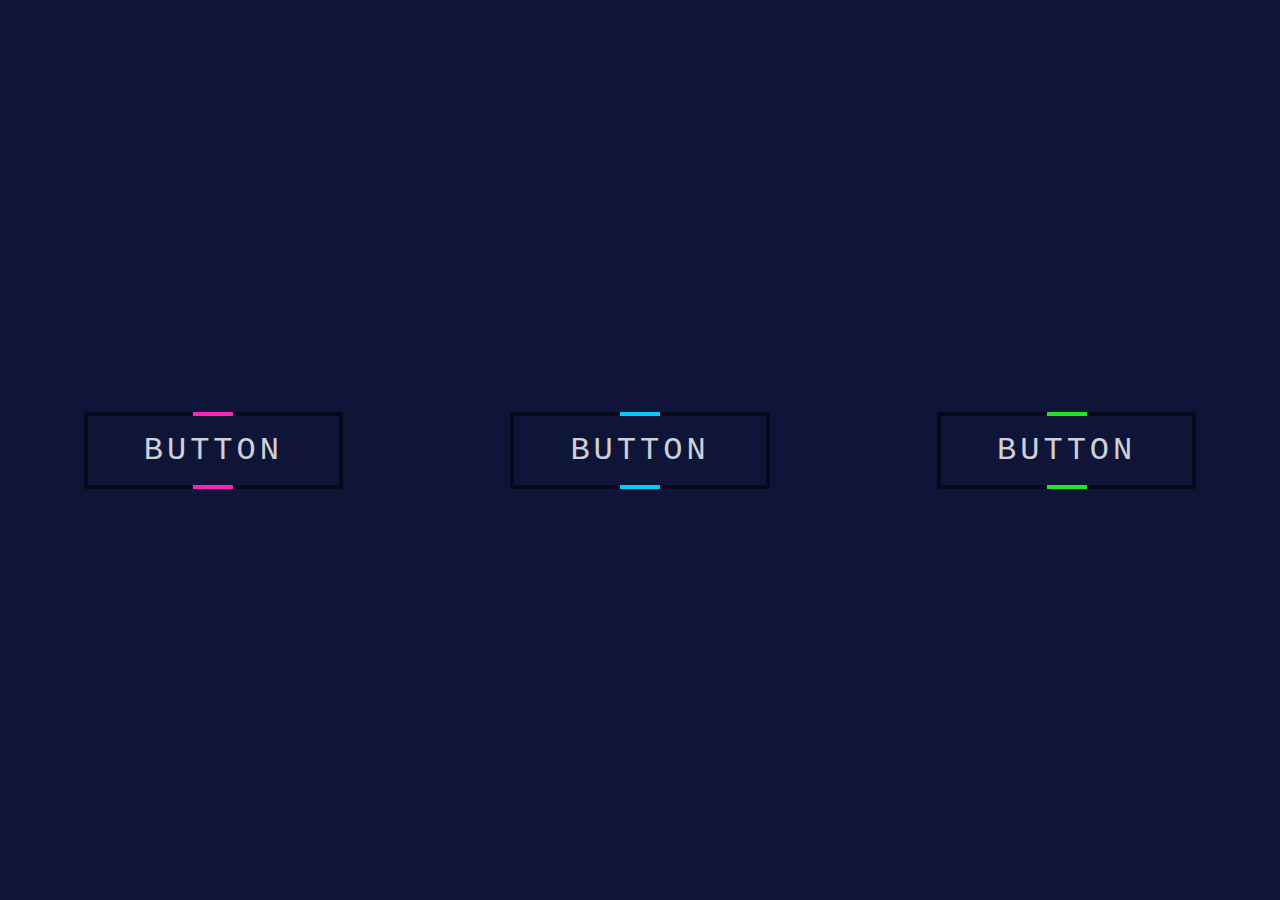
==== index.html @ d6324205 "Add files via upload" ====
<!DOCTYPE html>
<html lang="en">
<head>
    <meta charset="UTF-8">
    <meta name="viewport" content="width=device-width, initial-scale=1.0">
    <link rel="stylesheet" href="style.css">
    <title>Document</title>
</head>
<body>
    <div class="container">
        <a href="#" style="--clr:#ff22bb; --i:0">
          <span>Button</span>
        </a>
        <a href="#" style="--clr:#00ccff; --i:1">
          <span>Button</span>
        </a>
        <a href="#" style="--clr:#22e622; --i:2">
          <span>Button</span>
        </a>
      </div>
</body>
</html>
---- style.css ----
/* Copyright (c) 2024 by Morteza (https://codepen.io/mortezasharifinia/pen/zYdRmjL) */

* {
    margin: 0;
    padding: 0;
    box-sizing: border-box;
    font-family: 'Courier New', Courier, monospace;
}

.container {
    display: flex;
    justify-content: space-around;
    align-items: center;
    flex-wrap: wrap;
    width: 100%;
    min-height: 100vh;
    background: #0e1538;
}

a {
    position: relative;
    padding: 20px 60px;
    display: flex;
    justify-content: center;
    align-items: center;
    background: rgba(0, 0, 0, 0.5);
    margin: 40px;
    transition: 1s;
    overflow: hidden;
    text-decoration: none;
}

a:hover {
    background: var(--clr);
    box-shadow: 0 0 10px var(--clr),
                0 0 30px var(--clr),
                0 0 60px var(--clr),
                0 0 100px var(--clr);
}

a::before {
    content: "";
    position: absolute;
    width: 40px;
    height: 400%;
    background: var(--clr);
    transition: 1s;
    animation: animate 2s linear infinite;
    animation-delay: calc(0.33s * var(--i));
}

a:hover::before {
    width: 120%;
}

@keyframes animate {
    0% {
        transform: rotate(0deg);
    }
    100% {
        transform: rotate(360deg);
    }
}

a::after {
    content: "";
    position: absolute;
    background: #0e1538;
    inset: 4px;
    transition: 0.5s;
}

a:hover::after {
    background: var(--clr);
}

a span {
    position: relative;
    z-index: 1;
    font-size: 2em;
    color: #fff;
    opacity: 0.8;
    text-transform: uppercase;
    letter-spacing: 4px;
    transition: 0.5s;
}

a:hover span {
    opacity: 1;
    color: #0e1538;
}
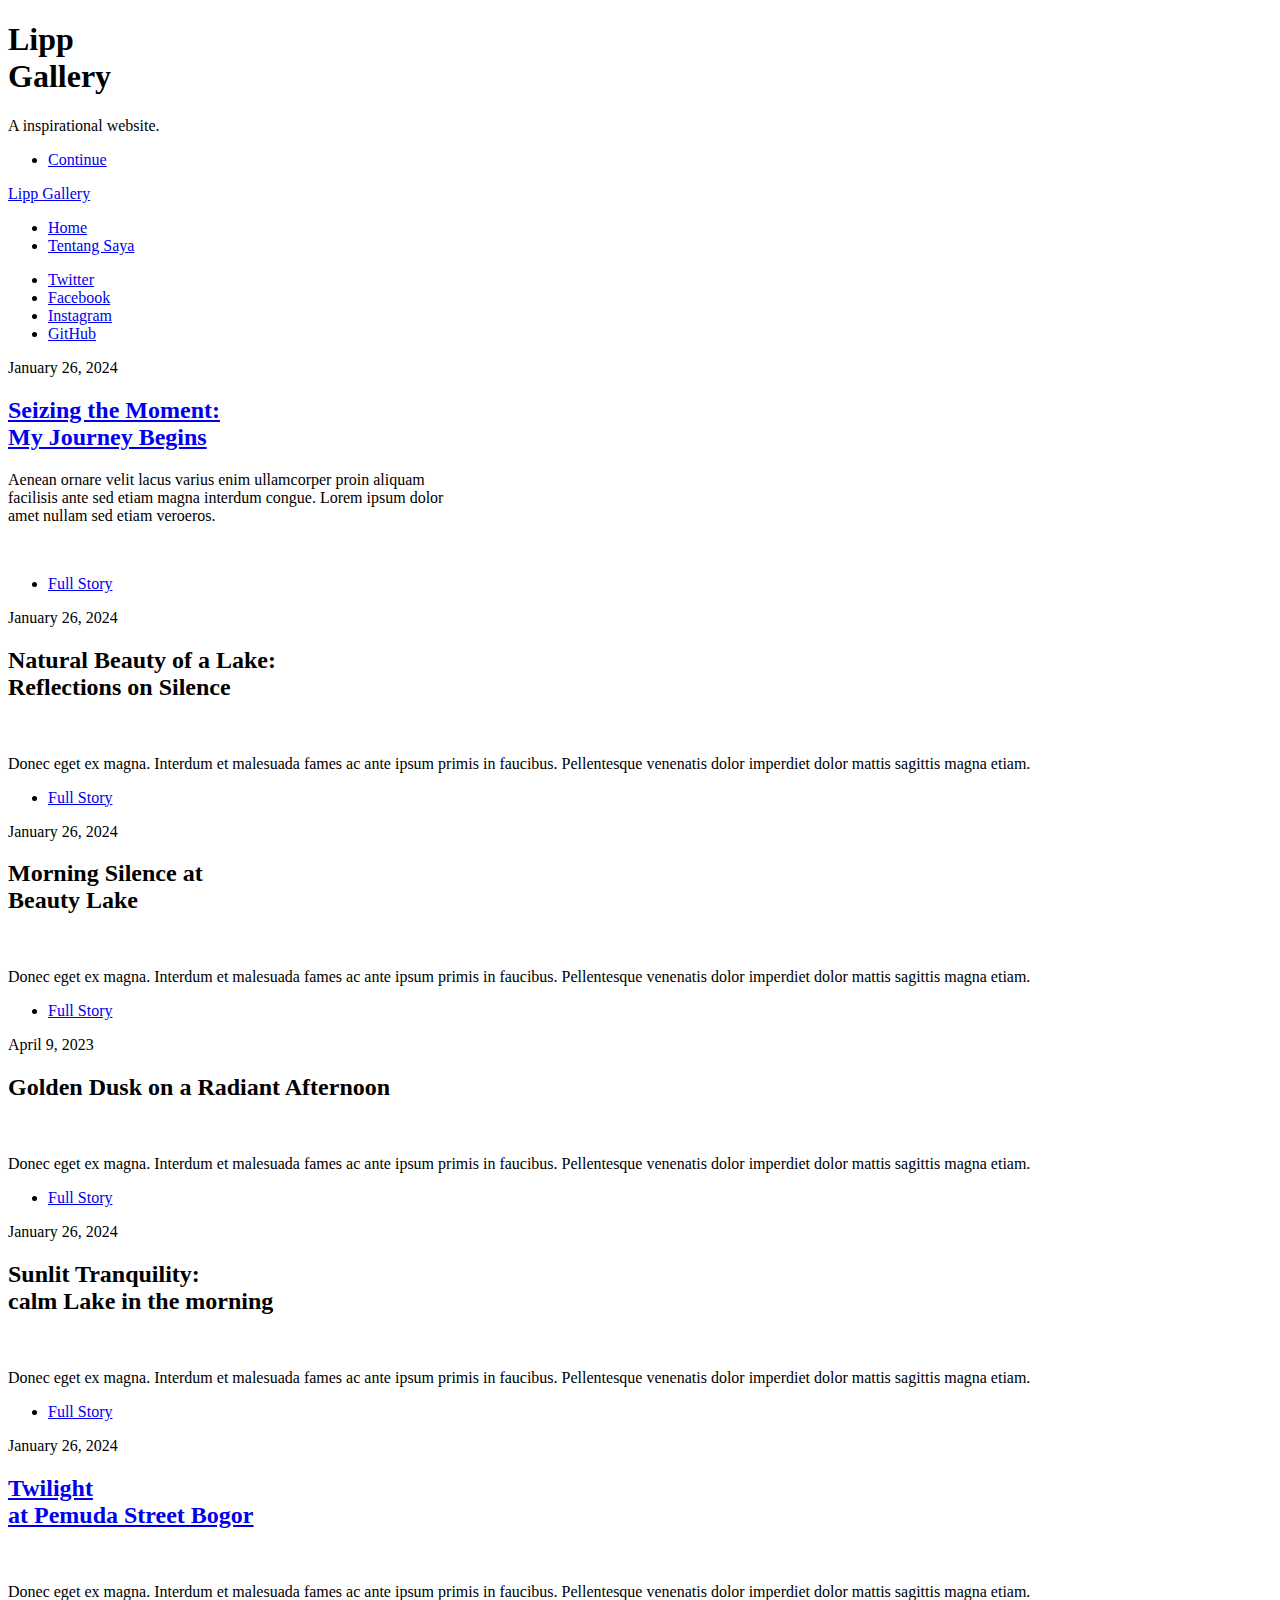
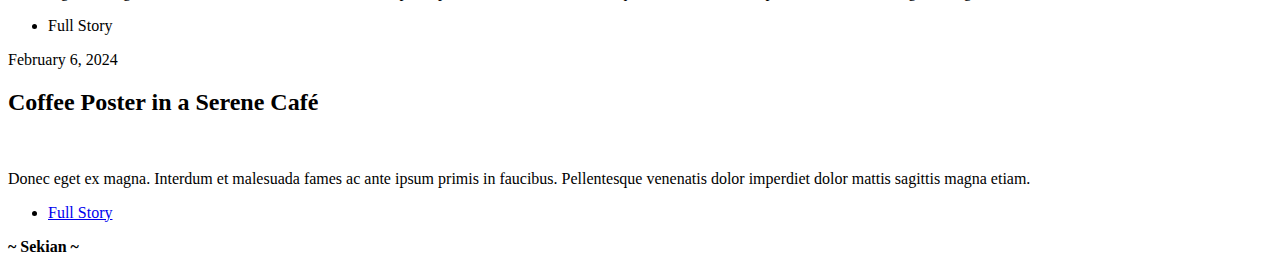
==== commit 784536db: "Add files via upload" ====
--- a/index.html
+++ b/index.html
@@ -1,22 +1,165 @@
-<!DOCTYPE html>
-<html lang="en">
-<head>
-    <meta charset="UTF-8">
-    <meta name="viewport" content="width=device-width, initial-scale=1.0">
-    <link rel="stylesheet" href="style.css">
-    <title>Document</title>
-</head>
-<body>
-    <div class="container">
-        <a href="#" style="--clr:#ff22bb; --i:0">
-          <span>Button</span>
-        </a>
-        <a href="#" style="--clr:#00ccff; --i:1">
-          <span>Button</span>
-        </a>
-        <a href="#" style="--clr:#22e622; --i:2">
-          <span>Button</span>
-        </a>
-      </div>
-</body>
+<!DOCTYPE HTML>
+<!--
+	Massively by HTML5 UP
+	Template by: html5up.net | @ajlkn
+	Free for personal and commercial use under the CCA 3.0 license (html5up.net/license)
+-->
+<html>
+	<head>
+		<title>| Lipp Gallery</title>
+		<link rel="icon" href="images/Lipp White.png" type="image/png">
+		<meta charset="utf-8" />
+		<meta name="viewport" content="width=device-width, initial-scale=1, user-scalable=no" />
+		<link rel="stylesheet" href="assets/css/main.css" />
+		<noscript><link rel="stylesheet" href="assets/css/noscript.css" /></noscript>
+	</head>
+	<body class="is-preload">
+
+		<!-- Wrapper -->
+			<div id="wrapper" class="fade-in">
+
+				<!-- Intro -->
+					<div id="intro">
+						<h1>Lipp<br />
+						Gallery</h1>
+						<p>A inspirational website.</p>
+						<ul class="actions">
+							<li><a href="#header" class="button icon solid solo fa-arrow-down scrolly">Continue</a></li>
+						</ul>
+					</div>
+
+				<!-- Header -->
+					<header id="header">
+						<a href="#" class="logo">Lipp Gallery</a>
+					</header>
+
+				<!-- Nav -->
+					<nav id="nav">
+						<ul class="links">
+							<li class="active"><a href="index.html">Home</a></li>
+							<li><a href="TentangSaya.html">Tentang Saya</a></li>
+						</ul>
+						<ul class="icons">
+							<li><a href="https://x.com" target="_blank" class="icon brands fa-twitter"><span class="label">Twitter</span></a></li>
+							<li><a href="https://facebook.com" target="_blank" class="icon brands fa-facebook-f"><span class="label">Facebook</span></a></li>
+							<li><a href="https://instagram.com/qmm.photography" target="_blank" class="icon brands fa-instagram"><span class="label">Instagram</span></a></li>
+							<li><a href="https://github.com" target="_blank" class="icon brands fa-github"><span class="label">GitHub</span></a></li>
+						</ul>
+					</nav>
+
+				<!-- Main -->
+					<div id="main">
+
+						<!-- Featured Post -->
+							<article class="post featured">
+								<header class="major">
+									<span class="date">January 26, 2024</span>
+									<h2><a href="https://www.google.com/maps/@-6.5711305,106.7979877,3a,75y,78.93h,179t/data=!3m6!1e1!3m4!1sSoVO7cz3FghWc9iRE0mVig!2e0!7i16384!8i8192?entry=ttu" target="_blank" rel="noopener noreferrer">
+										Seizing the Moment:<br />
+										My Journey Begins</a></h2>
+									<p>Aenean ornare velit lacus varius enim ullamcorper proin aliquam<br />
+									facilisis ante sed etiam magna interdum congue. Lorem ipsum dolor<br />
+									amet nullam sed etiam veroeros.</p>
+								</header>
+								<a href="https://www.google.com/maps/@-6.5711305,106.7979877,3a,75y,78.93h,179t/data=!3m6!1e1!3m4!1sSoVO7cz3FghWc9iRE0mVig!2e0!7i16384!8i8192?entry=ttu" target="_blank" rel="noopener noreferrer"
+								class="image main"><img src="images/pic01.jpg" alt="" /></a>
+								<ul class="actions special">
+									<li><a href="lorem.html" target="_blank" class="button large">Full Story</a></li>
+								</ul>
+							</article>
+
+						<!-- Posts -->
+							<section class="posts">
+								<article>
+									<header>
+										<span class="date">January 26, 2024</span>
+										<h2><a>Natural Beauty of a Lake: <br>Reflections on Silence</a></h2>
+									</header>
+									<a class="image fit"><img src="images/pic02.jpg" alt="" /></a>
+									<p>Donec eget ex magna. Interdum et malesuada fames ac ante ipsum primis in faucibus. Pellentesque venenatis dolor imperdiet dolor mattis sagittis magna etiam.</p>
+									<ul class="actions special">
+										<li><a href="lorem.html" class="button">Full Story</a></li>
+									</ul>
+								</article>
+								<article>
+									<header>
+										<span class="date">January 26, 2024</span>
+										<h2><a>Morning Silence at <br> Beauty Lake</a></h2>
+									</header>
+									<a class="image fit"><img src="images/pic03.jpg" alt="" /></a>
+									<p>Donec eget ex magna. Interdum et malesuada fames ac ante ipsum primis in faucibus. Pellentesque venenatis dolor imperdiet dolor mattis sagittis magna etiam.</p>
+									<ul class="actions special">
+										<li><a href="lorem.html" class="button">Full Story</a></li>
+									</ul>
+								</article>
+								<article>
+									<header>
+										<span class="date">April 9, 2023</span>
+										<h2><a>Golden Dusk on a Radiant Afternoon</a></h2>
+									</header>
+									<a class="image fit"><img src="images/pic04.jpg" alt="" /></a>
+									<p>Donec eget ex magna. Interdum et malesuada fames ac ante ipsum primis in faucibus. Pellentesque venenatis dolor imperdiet dolor mattis sagittis magna etiam.</p>
+									<ul class="actions special">
+										<li><a href="lorem.html" class="button">Full Story</a></li>
+									</ul>
+								</article>
+								<article>
+									<header>
+										<span class="date">January 26, 2024</span>
+										<h2><a>Sunlit Tranquility:<br>calm Lake in the morning</a></h2>
+									</header>
+									<a class="image fit"><img src="images/pic05.jpg" alt="" /></a>
+									<p>Donec eget ex magna. Interdum et malesuada fames ac ante ipsum primis in faucibus. Pellentesque venenatis dolor imperdiet dolor mattis sagittis magna etiam.</p>
+									<ul class="actions special">
+										<li><a href="lorem.html" class="button">Full Story</a></li>
+									</ul>
+								</article>
+								<article>
+									<header>
+										<span class="date">January 26, 2024</span>
+										<h2><a href="https://www.google.com/maps/@-6.5709795,106.7980926,3a,75y,63.11h,74.79t/data=!3m6!1e1!3m4!1sE2Z2QqDDaQynyj8baI3V_Q!2e0!7i16384!8i8192?entry=ttu" target="_blank" rel="noopener noreferrer">
+											Twilight<br> at Pemuda Street Bogor</a></h2>
+									</header>
+									<a href="https://www.google.com/maps/@-6.5709795,106.7980926,3a,75y,63.11h,74.79t/data=!3m6!1e1!3m4!1sE2Z2QqDDaQynyj8baI3V_Q!2e0!7i16384!8i8192?entry=ttu" target="_blank" rel="noopener noreferrer" class="image fit"><img src="images/pic06.jpg" alt="" /></a>
+									<p>Donec eget ex magna. Interdum et malesuada fames ac ante ipsum primis in faucibus. Pellentesque venenatis dolor imperdiet dolor mattis sagittis magna etiam.</p>
+									<ul class="actions special">
+										<li><a class="button">Full Story</a></li>
+									</ul>
+								</article>
+								<article>
+									<header>
+										<span class="date">February 6, 2024</span>
+										<h2><a>Coffee Poster in a Serene Café</a></h2>
+									</header>
+									<a class="image fit"><img src="images/pic07.jpg" alt="" /></a>
+									<p>Donec eget ex magna. Interdum et malesuada fames ac ante ipsum primis in faucibus. Pellentesque venenatis dolor imperdiet dolor mattis sagittis magna etiam.</p>
+									<ul class="actions special">
+										<li><a href="lorem.html" class="button">Full Story</a></li>
+									</ul>
+								</article>
+							</section>
+
+						<!-- Footer -->
+							<footer>
+								<div class="pagination">
+									<p><b>~ Sekian ~</b></p>
+								</div>
+							</footer>
+
+					</div>
+			</div>
+
+		<!-- Scripts -->
+			<script src="assets/js/jquery.min.js"></script>
+			<script src="assets/js/jquery.scrollex.min.js"></script>
+			<script src="assets/js/jquery.scrolly.min.js"></script>
+			<script src="assets/js/browser.min.js"></script>
+			<script src="assets/js/breakpoints.min.js"></script>
+			<script src="assets/js/util.js"></script>
+			<script src="assets/js/main.js"></script>
+			<script src="assets/js/Tab.js"></script> <!-- untuk :( -->
+			<script src="assets/js/whatsapp.js"></script>
+			<script src="assets/js/footer.js"></script>
+
+	</body>
 </html>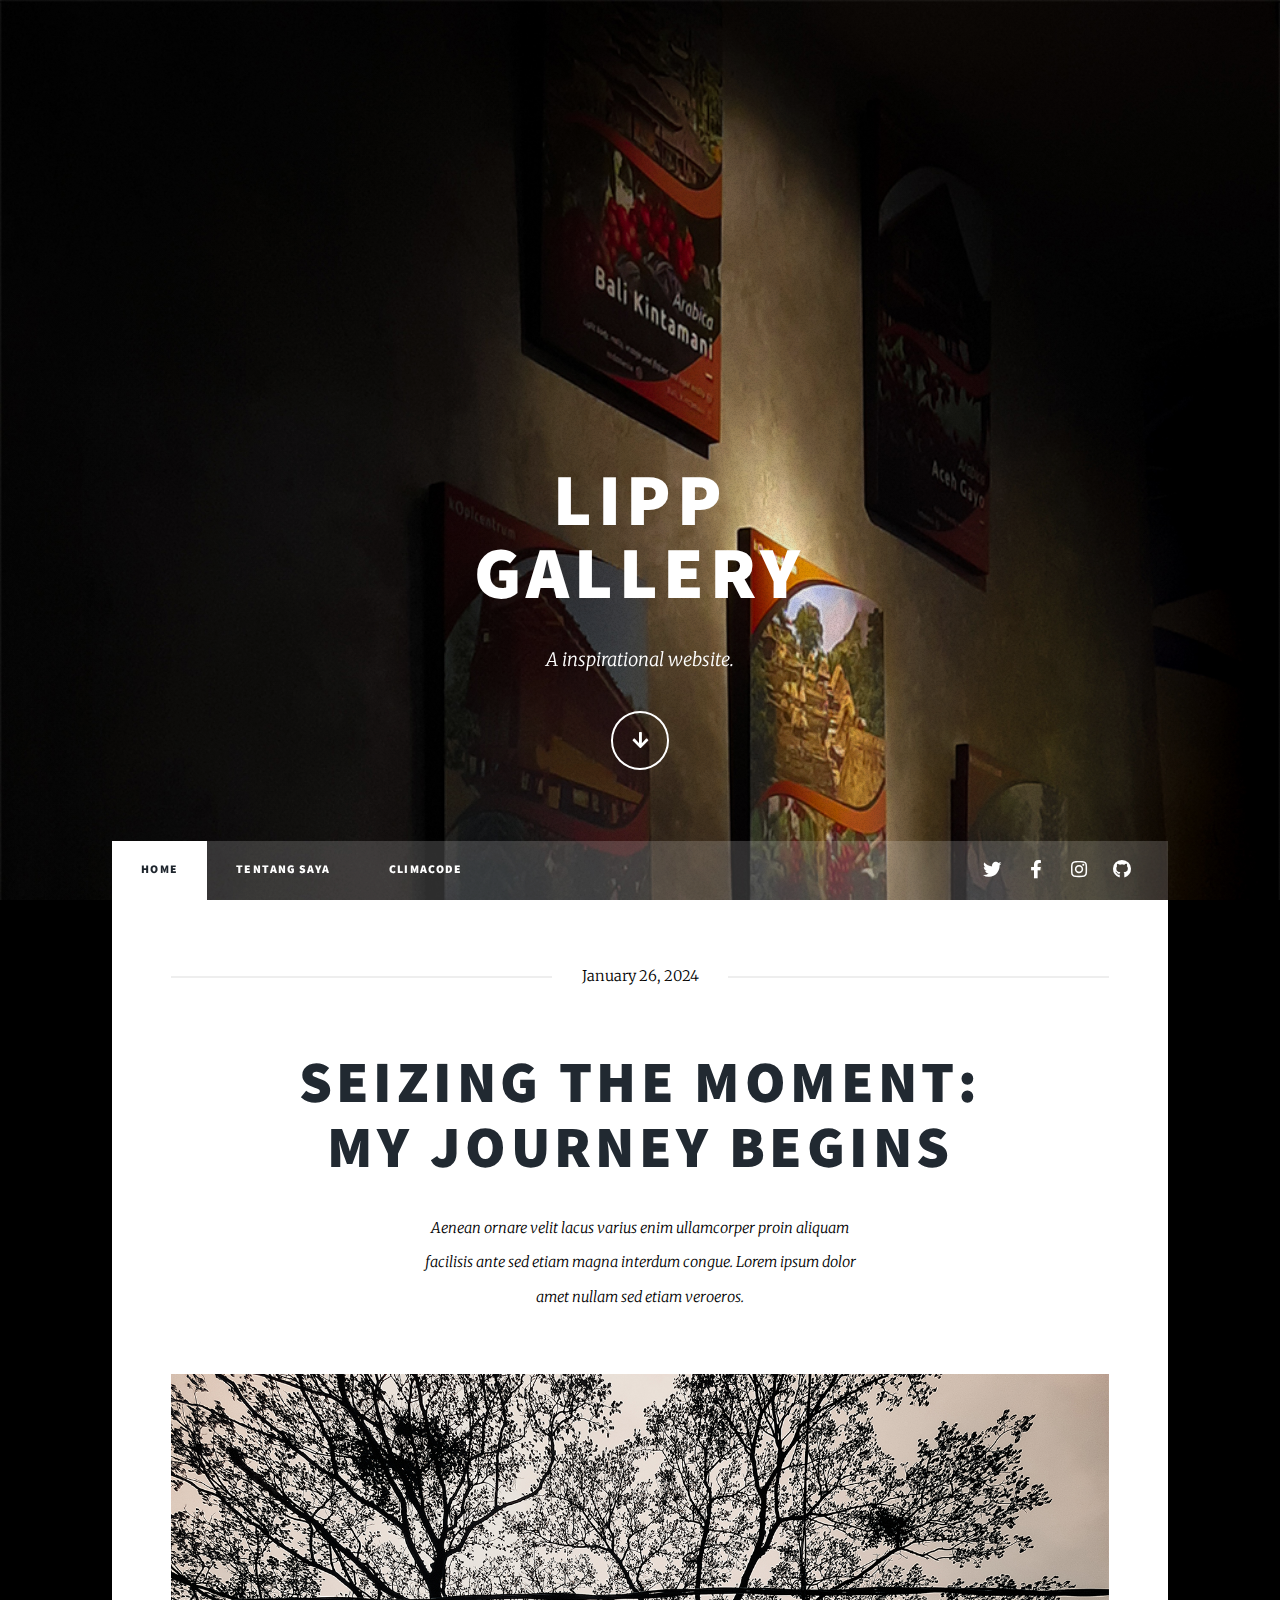
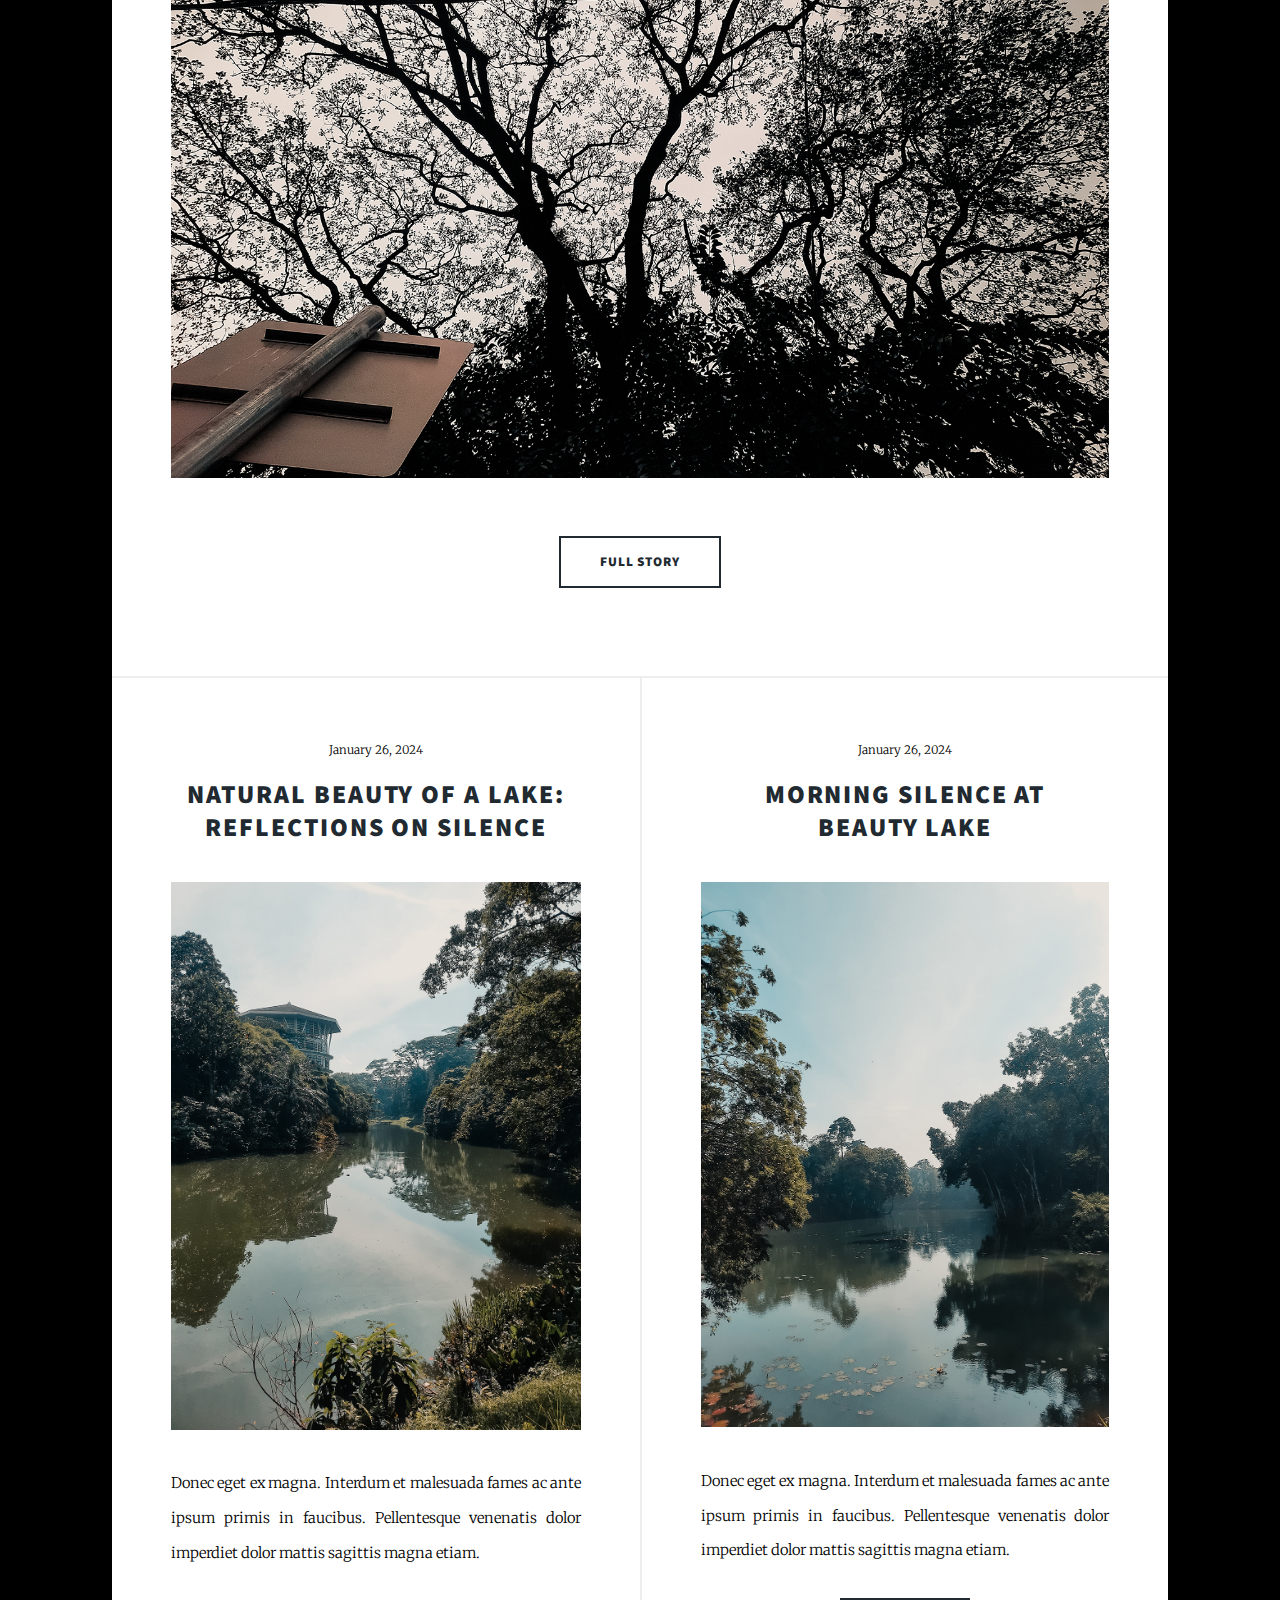
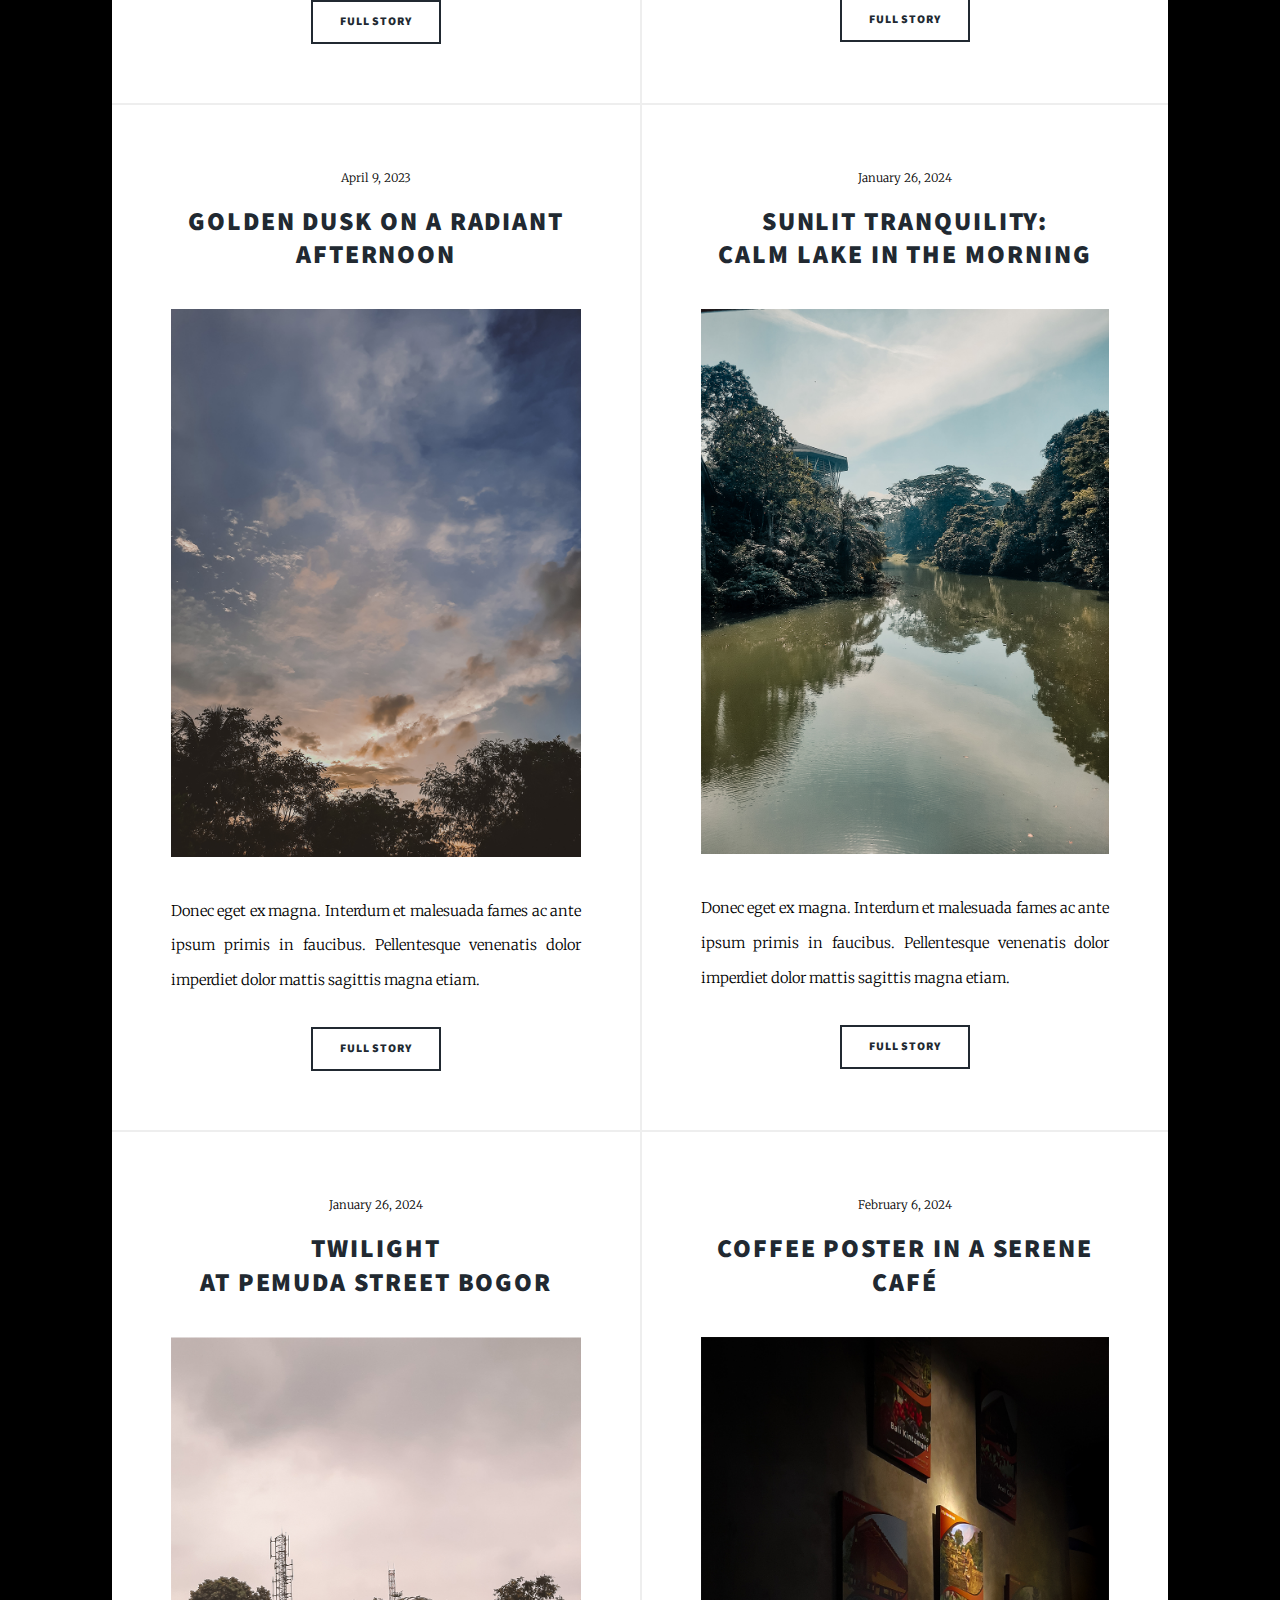
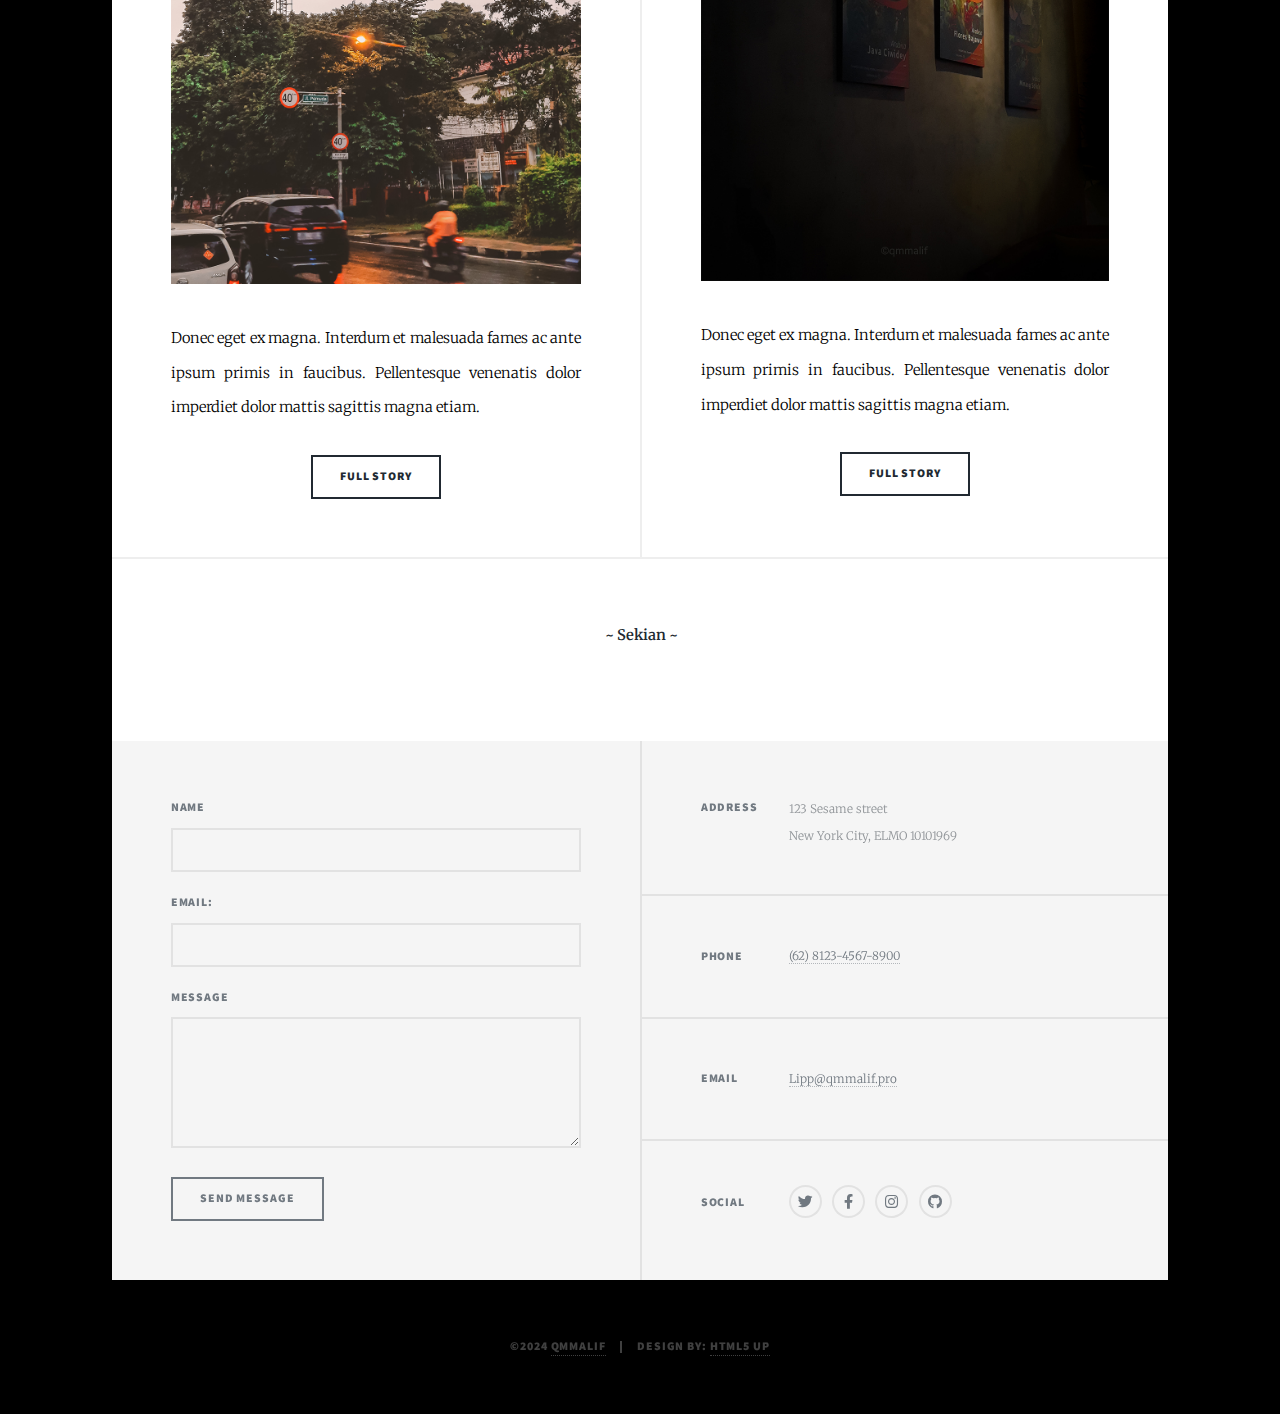
==== commit c5d8ad57: "Update index.html" ====
--- a/index.html
+++ b/index.html
@@ -38,6 +38,7 @@
 						<ul class="links">
 							<li class="active"><a href="index.html">Home</a></li>
 							<li><a href="TentangSaya.html">Tentang Saya</a></li>
+							<li><a href="/ClimaCode/index.html">ClimaCode</a></li>
 						</ul>
 						<ul class="icons">
 							<li><a href="https://x.com" target="_blank" class="icon brands fa-twitter"><span class="label">Twitter</span></a></li>
@@ -162,4 +163,4 @@
 			<script src="assets/js/footer.js"></script>
 
 	</body>
-</html>+</html>
--- a/assets/css/main.css
+++ b/assets/css/main.css
@@ -0,0 +1,4695 @@
+@import url(fontawesome-all.min.css);
+@import url("https://fonts.googleapis.com/css?family=Merriweather:300,700,300italic,700italic|Source+Sans+Pro:900");
+
+/*
+	Massively by HTML5 UP
+	html5up.net | @ajlkn
+	Free for personal and commercial use under the CCA 3.0 license (html5up.net/license)
+*/
+
+html, body, div, span, applet, object,
+iframe, h1, h2, h3, h4, h5, h6, p, blockquote,
+pre, a, abbr, acronym, address, big, cite,
+code, del, dfn, em, img, ins, kbd, q, s, samp,
+small, strike, strong, sub, sup, tt, var, b,
+u, i, center, dl, dt, dd, ol, ul, li, fieldset,
+form, label, legend, table, caption, tbody,
+tfoot, thead, tr, th, td, article, aside,
+canvas, details, embed, figure, figcaption,
+footer, header, hgroup, menu, nav, output, ruby,
+section, summary, time, mark, audio, video {
+	margin: 0;
+	padding: 0;
+	border: 0;
+	font-size: 100%;
+	font: inherit;
+	vertical-align: baseline;}
+
+article, aside, details, figcaption, figure,
+footer, header, hgroup, menu, nav, section {
+	display: block;}
+
+body {
+	line-height: 1;
+}
+
+ol, ul {
+	list-style: none;
+}
+
+blockquote, q {
+	quotes: none;
+}
+
+	blockquote:before, blockquote:after, q:before, q:after {
+		content: '';
+		content: none;
+	}
+
+table {
+	border-collapse: collapse;
+	border-spacing: 0;
+}
+
+body {
+	-webkit-text-size-adjust: none;
+}
+
+mark {
+	background-color: transparent;
+	color: inherit;
+}
+
+input::-moz-focus-inner {
+	border: 0;
+	padding: 0;
+}
+
+input, select, textarea {
+	-moz-appearance: none;
+	-webkit-appearance: none;
+	-ms-appearance: none;
+	appearance: none;
+}
+
+/* Basic */
+
+	@-ms-viewport {
+		width: device-width;
+	}
+
+	body {
+		-ms-overflow-style: scrollbar;
+	}
+
+	@media screen and (max-width: 480px) {
+
+		html, body {
+			min-width: 320px;
+		}
+
+	}
+
+	html {
+		box-sizing: border-box;
+	}
+
+	*, *:before, *:after {
+		box-sizing: inherit;
+	}
+
+	body {
+		background-color: #000000;
+	}
+
+		body.is-preload *, body.is-preload *:before, body.is-preload *:after {
+			-moz-animation: none !important;
+			-webkit-animation: none !important;
+			-ms-animation: none !important;
+			animation: none !important;
+			-moz-transition: none !important;
+			-webkit-transition: none !important;
+			-ms-transition: none !important;
+			transition: none !important;
+		}
+
+/* Type */
+
+	html {
+		font-size: 16pt;
+	}
+
+		@media screen and (max-width: 1680px) {
+
+			html {
+				font-size: 12pt;
+			}
+
+		}
+
+		@media screen and (max-width: 1280px) {
+
+			html {
+				font-size: 11pt;
+			}
+
+		}
+
+		@media screen and (max-width: 360px) {
+
+			html {
+				font-size: 10pt;
+			}
+
+		}
+
+	body {
+		color: #000000;
+	}
+
+	body, input, select, textarea {
+		font-family: "Merriweather", Georgia, serif;
+		font-weight: 300;
+		font-size: 1rem;
+		line-height: 2.375;
+	}
+
+	a {
+		-moz-transition: color 0.2s ease-in-out, background-color 0.2s ease-in-out, border-color 0.2s ease-in-out, box-shadow 0.2s ease-in-out;
+		-webkit-transition: color 0.2s ease-in-out, background-color 0.2s ease-in-out, border-color 0.2s ease-in-out, box-shadow 0.2s ease-in-out;
+		-ms-transition: color 0.2s ease-in-out, background-color 0.2s ease-in-out, border-color 0.2s ease-in-out, box-shadow 0.2s ease-in-out;
+		transition: color 0.2s ease-in-out, background-color 0.2s ease-in-out, border-color 0.2s ease-in-out, box-shadow 0.2s ease-in-out;
+		border-bottom: dotted 1px;
+		text-decoration: none;
+	}
+
+		a:hover {
+			border-bottom-color: transparent;
+		}
+
+	strong, b {
+		font-weight: 600;
+	}
+
+	em, i {
+		font-style: italic;
+	}
+
+	p {
+		text-align: justify;
+		margin: 0 0 2rem 0;
+	}
+
+	h1, h2, h3, h4, h5, h6 {
+		font-family: "Source Sans Pro", Helvetica, sans-serif;
+		font-weight: 900;
+		line-height: 1.5;
+		letter-spacing: 0.075em;
+		text-transform: uppercase;
+		margin: 0 0 1rem 0;
+	}
+
+		h1 a, h2 a, h3 a, h4 a, h5 a, h6 a {
+			border-bottom: 0;
+			color: inherit;
+			text-decoration: none;
+		}
+
+	h1 {
+		font-size: 4rem;
+		line-height: 1.1;
+		margin: 0 0 2rem 0;
+	}
+
+	h2 {
+		font-size: 1.75rem;
+		line-height: 1.3;
+		margin: 0 0 1.5rem 0;
+	}
+
+	h3 {
+		font-size: 1.25rem;
+		margin: 0 0 1.5rem 0;
+	}
+
+	h4 {
+		font-size: 1rem;
+	}
+
+	h5 {
+		font-size: 0.9rem;
+	}
+
+	h6 {
+		font-size: 0.8rem;
+	}
+
+	sub {
+		font-size: 0.8rem;
+		position: relative;
+		top: 0.5rem;
+	}
+
+	sup {
+		font-size: 0.8rem;
+		position: relative;
+		top: -0.5rem;
+	}
+
+	blockquote {
+		border-left: solid 4px;
+		font-style: italic;
+		margin: 0 0 2rem 0;
+		padding: 0.5rem 0 0.5rem 2rem;
+	}
+
+	code {
+		border: solid 2px;
+		font-family: "Courier New", monospace;
+		font-size: 0.9rem;
+		margin: 0 0.25rem;
+		padding: 0.25rem 0.65rem;
+	}
+
+	pre {
+		-webkit-overflow-scrolling: touch;
+		font-family: "Courier New", monospace;
+		font-size: 0.9rem;
+		margin: 0 0 2rem 0;
+	}
+
+		pre code {
+			display: block;
+			line-height: 1.75;
+			padding: 1rem 1.5rem;
+			overflow-x: auto;
+		}
+
+	hr {
+		border: 0;
+		border-bottom: solid 2px;
+		margin: 3rem 0;
+	}
+
+		hr.major {
+			margin: 5rem 0;
+		}
+
+	.align-left {
+		text-align: left;
+	}
+
+	.align-center {
+		text-align: center;
+	}
+
+	.align-right {
+		text-align: right;
+	}
+
+	input, select, textarea {
+		color: #212931;
+	}
+
+	a {
+		color: #212931;
+		border-bottom-color: rgba(33, 41, 49, 0.5);
+	}
+
+		a:hover {
+			border-bottom-color: transparent;
+			color: #18bfef !important;
+		}
+
+	strong, b {
+		color: #212931;
+	}
+
+	h1, h2, h3, h4, h5, h6 {
+		color: #212931;
+	}
+
+	blockquote {
+		border-left-color: #eeeeee;
+	}
+
+	code {
+		background: rgba(220, 220, 220, 0.25);
+		border-color: #eeeeee;
+	}
+
+	hr {
+		border-bottom-color: #eeeeee;
+	}
+
+/* Row */
+
+	.row {
+		display: flex;
+		flex-wrap: wrap;
+		box-sizing: border-box;
+		align-items: stretch;
+	}
+
+		.row > * {
+			box-sizing: border-box;
+		}
+
+		.row.gtr-uniform > * > :last-child {
+			margin-bottom: 0;
+		}
+
+		.row.aln-left {
+			justify-content: flex-start;
+		}
+
+		.row.aln-center {
+			justify-content: center;
+		}
+
+		.row.aln-right {
+			justify-content: flex-end;
+		}
+
+		.row.aln-top {
+			align-items: flex-start;
+		}
+
+		.row.aln-middle {
+			align-items: center;
+		}
+
+		.row.aln-bottom {
+			align-items: flex-end;
+		}
+
+		.row > .imp {
+			order: -1;
+		}
+
+		.row > .col-1 {
+			width: 8.33333%;
+		}
+
+		.row > .off-1 {
+			margin-left: 8.33333%;
+		}
+
+		.row > .col-2 {
+			width: 16.66667%;
+		}
+
+		.row > .off-2 {
+			margin-left: 16.66667%;
+		}
+
+		.row > .col-3 {
+			width: 25%;
+		}
+
+		.row > .off-3 {
+			margin-left: 25%;
+		}
+
+		.row > .col-4 {
+			width: 33.33333%;
+		}
+
+		.row > .off-4 {
+			margin-left: 33.33333%;
+		}
+
+		.row > .col-5 {
+			width: 41.66667%;
+		}
+
+		.row > .off-5 {
+			margin-left: 41.66667%;
+		}
+
+		.row > .col-6 {
+			width: 50%;
+		}
+
+		.row > .off-6 {
+			margin-left: 50%;
+		}
+
+		.row > .col-7 {
+			width: 58.33333%;
+		}
+
+		.row > .off-7 {
+			margin-left: 58.33333%;
+		}
+
+		.row > .col-8 {
+			width: 66.66667%;
+		}
+
+		.row > .off-8 {
+			margin-left: 66.66667%;
+		}
+
+		.row > .col-9 {
+			width: 75%;
+		}
+
+		.row > .off-9 {
+			margin-left: 75%;
+		}
+
+		.row > .col-10 {
+			width: 83.33333%;
+		}
+
+		.row > .off-10 {
+			margin-left: 83.33333%;
+		}
+
+		.row > .col-11 {
+			width: 91.66667%;
+		}
+
+		.row > .off-11 {
+			margin-left: 91.66667%;
+		}
+
+		.row > .col-12 {
+			width: 100%;
+		}
+
+		.row > .off-12 {
+			margin-left: 100%;
+		}
+
+		.row.gtr-0 {
+			margin-top: 0;
+			margin-left: 0rem;
+		}
+
+			.row.gtr-0 > * {
+				padding: 0 0 0 0rem;
+			}
+
+			.row.gtr-0.gtr-uniform {
+				margin-top: 0rem;
+			}
+
+				.row.gtr-0.gtr-uniform > * {
+					padding-top: 0rem;
+				}
+
+		.row.gtr-25 {
+			margin-top: 0;
+			margin-left: -0.375rem;
+		}
+
+			.row.gtr-25 > * {
+				padding: 0 0 0 0.375rem;
+			}
+
+			.row.gtr-25.gtr-uniform {
+				margin-top: -0.375rem;
+			}
+
+				.row.gtr-25.gtr-uniform > * {
+					padding-top: 0.375rem;
+				}
+
+		.row.gtr-50 {
+			margin-top: 0;
+			margin-left: -0.75rem;
+		}
+
+			.row.gtr-50 > * {
+				padding: 0 0 0 0.75rem;
+			}
+
+			.row.gtr-50.gtr-uniform {
+				margin-top: -0.75rem;
+			}
+
+				.row.gtr-50.gtr-uniform > * {
+					padding-top: 0.75rem;
+				}
+
+		.row {
+			margin-top: 0;
+			margin-left: -1.5rem;
+		}
+
+			.row > * {
+				padding: 0 0 0 1.5rem;
+			}
+
+			.row.gtr-uniform {
+				margin-top: -1.5rem;
+			}
+
+				.row.gtr-uniform > * {
+					padding-top: 1.5rem;
+				}
+
+		.row.gtr-150 {
+			margin-top: 0;
+			margin-left: -2.25rem;
+		}
+
+			.row.gtr-150 > * {
+				padding: 0 0 0 2.25rem;
+			}
+
+			.row.gtr-150.gtr-uniform {
+				margin-top: -2.25rem;
+			}
+
+				.row.gtr-150.gtr-uniform > * {
+					padding-top: 2.25rem;
+				}
+
+		.row.gtr-200 {
+			margin-top: 0;
+			margin-left: -3rem;
+		}
+
+			.row.gtr-200 > * {
+				padding: 0 0 0 3rem;
+			}
+
+			.row.gtr-200.gtr-uniform {
+				margin-top: -3rem;
+			}
+
+				.row.gtr-200.gtr-uniform > * {
+					padding-top: 3rem;
+				}
+
+		@media screen and (max-width: 1680px) {
+
+			.row {
+				display: flex;
+				flex-wrap: wrap;
+				box-sizing: border-box;
+				align-items: stretch;
+			}
+
+				.row > * {
+					box-sizing: border-box;
+				}
+
+				.row.gtr-uniform > * > :last-child {
+					margin-bottom: 0;
+				}
+
+				.row.aln-left {
+					justify-content: flex-start;
+				}
+
+				.row.aln-center {
+					justify-content: center;
+				}
+
+				.row.aln-right {
+					justify-content: flex-end;
+				}
+
+				.row.aln-top {
+					align-items: flex-start;
+				}
+
+				.row.aln-middle {
+					align-items: center;
+				}
+
+				.row.aln-bottom {
+					align-items: flex-end;
+				}
+
+				.row > .imp-xlarge {
+					order: -1;
+				}
+
+				.row > .col-1-xlarge {
+					width: 8.33333%;
+				}
+
+				.row > .off-1-xlarge {
+					margin-left: 8.33333%;
+				}
+
+				.row > .col-2-xlarge {
+					width: 16.66667%;
+				}
+
+				.row > .off-2-xlarge {
+					margin-left: 16.66667%;
+				}
+
+				.row > .col-3-xlarge {
+					width: 25%;
+				}
+
+				.row > .off-3-xlarge {
+					margin-left: 25%;
+				}
+
+				.row > .col-4-xlarge {
+					width: 33.33333%;
+				}
+
+				.row > .off-4-xlarge {
+					margin-left: 33.33333%;
+				}
+
+				.row > .col-5-xlarge {
+					width: 41.66667%;
+				}
+
+				.row > .off-5-xlarge {
+					margin-left: 41.66667%;
+				}
+
+				.row > .col-6-xlarge {
+					width: 50%;
+				}
+
+				.row > .off-6-xlarge {
+					margin-left: 50%;
+				}
+
+				.row > .col-7-xlarge {
+					width: 58.33333%;
+				}
+
+				.row > .off-7-xlarge {
+					margin-left: 58.33333%;
+				}
+
+				.row > .col-8-xlarge {
+					width: 66.66667%;
+				}
+
+				.row > .off-8-xlarge {
+					margin-left: 66.66667%;
+				}
+
+				.row > .col-9-xlarge {
+					width: 75%;
+				}
+
+				.row > .off-9-xlarge {
+					margin-left: 75%;
+				}
+
+				.row > .col-10-xlarge {
+					width: 83.33333%;
+				}
+
+				.row > .off-10-xlarge {
+					margin-left: 83.33333%;
+				}
+
+				.row > .col-11-xlarge {
+					width: 91.66667%;
+				}
+
+				.row > .off-11-xlarge {
+					margin-left: 91.66667%;
+				}
+
+				.row > .col-12-xlarge {
+					width: 100%;
+				}
+
+				.row > .off-12-xlarge {
+					margin-left: 100%;
+				}
+
+				.row.gtr-0 {
+					margin-top: 0;
+					margin-left: 0rem;
+				}
+
+					.row.gtr-0 > * {
+						padding: 0 0 0 0rem;
+					}
+
+					.row.gtr-0.gtr-uniform {
+						margin-top: 0rem;
+					}
+
+						.row.gtr-0.gtr-uniform > * {
+							padding-top: 0rem;
+						}
+
+				.row.gtr-25 {
+					margin-top: 0;
+					margin-left: -0.375rem;
+				}
+
+					.row.gtr-25 > * {
+						padding: 0 0 0 0.375rem;
+					}
+
+					.row.gtr-25.gtr-uniform {
+						margin-top: -0.375rem;
+					}
+
+						.row.gtr-25.gtr-uniform > * {
+							padding-top: 0.375rem;
+						}
+
+				.row.gtr-50 {
+					margin-top: 0;
+					margin-left: -0.75rem;
+				}
+
+					.row.gtr-50 > * {
+						padding: 0 0 0 0.75rem;
+					}
+
+					.row.gtr-50.gtr-uniform {
+						margin-top: -0.75rem;
+					}
+
+						.row.gtr-50.gtr-uniform > * {
+							padding-top: 0.75rem;
+						}
+
+				.row {
+					margin-top: 0;
+					margin-left: -1.5rem;
+				}
+
+					.row > * {
+						padding: 0 0 0 1.5rem;
+					}
+
+					.row.gtr-uniform {
+						margin-top: -1.5rem;
+					}
+
+						.row.gtr-uniform > * {
+							padding-top: 1.5rem;
+						}
+
+				.row.gtr-150 {
+					margin-top: 0;
+					margin-left: -2.25rem;
+				}
+
+					.row.gtr-150 > * {
+						padding: 0 0 0 2.25rem;
+					}
+
+					.row.gtr-150.gtr-uniform {
+						margin-top: -2.25rem;
+					}
+
+						.row.gtr-150.gtr-uniform > * {
+							padding-top: 2.25rem;
+						}
+
+				.row.gtr-200 {
+					margin-top: 0;
+					margin-left: -3rem;
+				}
+
+					.row.gtr-200 > * {
+						padding: 0 0 0 3rem;
+					}
+
+					.row.gtr-200.gtr-uniform {
+						margin-top: -3rem;
+					}
+
+						.row.gtr-200.gtr-uniform > * {
+							padding-top: 3rem;
+						}
+
+		}
+
+		@media screen and (max-width: 1280px) {
+
+			.row {
+				display: flex;
+				flex-wrap: wrap;
+				box-sizing: border-box;
+				align-items: stretch;
+			}
+
+				.row > * {
+					box-sizing: border-box;
+				}
+
+				.row.gtr-uniform > * > :last-child {
+					margin-bottom: 0;
+				}
+
+				.row.aln-left {
+					justify-content: flex-start;
+				}
+
+				.row.aln-center {
+					justify-content: center;
+				}
+
+				.row.aln-right {
+					justify-content: flex-end;
+				}
+
+				.row.aln-top {
+					align-items: flex-start;
+				}
+
+				.row.aln-middle {
+					align-items: center;
+				}
+
+				.row.aln-bottom {
+					align-items: flex-end;
+				}
+
+				.row > .imp-large {
+					order: -1;
+				}
+
+				.row > .col-1-large {
+					width: 8.33333%;
+				}
+
+				.row > .off-1-large {
+					margin-left: 8.33333%;
+				}
+
+				.row > .col-2-large {
+					width: 16.66667%;
+				}
+
+				.row > .off-2-large {
+					margin-left: 16.66667%;
+				}
+
+				.row > .col-3-large {
+					width: 25%;
+				}
+
+				.row > .off-3-large {
+					margin-left: 25%;
+				}
+
+				.row > .col-4-large {
+					width: 33.33333%;
+				}
+
+				.row > .off-4-large {
+					margin-left: 33.33333%;
+				}
+
+				.row > .col-5-large {
+					width: 41.66667%;
+				}
+
+				.row > .off-5-large {
+					margin-left: 41.66667%;
+				}
+
+				.row > .col-6-large {
+					width: 50%;
+				}
+
+				.row > .off-6-large {
+					margin-left: 50%;
+				}
+
+				.row > .col-7-large {
+					width: 58.33333%;
+				}
+
+				.row > .off-7-large {
+					margin-left: 58.33333%;
+				}
+
+				.row > .col-8-large {
+					width: 66.66667%;
+				}
+
+				.row > .off-8-large {
+					margin-left: 66.66667%;
+				}
+
+				.row > .col-9-large {
+					width: 75%;
+				}
+
+				.row > .off-9-large {
+					margin-left: 75%;
+				}
+
+				.row > .col-10-large {
+					width: 83.33333%;
+				}
+
+				.row > .off-10-large {
+					margin-left: 83.33333%;
+				}
+
+				.row > .col-11-large {
+					width: 91.66667%;
+				}
+
+				.row > .off-11-large {
+					margin-left: 91.66667%;
+				}
+
+				.row > .col-12-large {
+					width: 100%;
+				}
+
+				.row > .off-12-large {
+					margin-left: 100%;
+				}
+
+				.row.gtr-0 {
+					margin-top: 0;
+					margin-left: 0rem;
+				}
+
+					.row.gtr-0 > * {
+						padding: 0 0 0 0rem;
+					}
+
+					.row.gtr-0.gtr-uniform {
+						margin-top: 0rem;
+					}
+
+						.row.gtr-0.gtr-uniform > * {
+							padding-top: 0rem;
+						}
+
+				.row.gtr-25 {
+					margin-top: 0;
+					margin-left: -0.375rem;
+				}
+
+					.row.gtr-25 > * {
+						padding: 0 0 0 0.375rem;
+					}
+
+					.row.gtr-25.gtr-uniform {
+						margin-top: -0.375rem;
+					}
+
+						.row.gtr-25.gtr-uniform > * {
+							padding-top: 0.375rem;
+						}
+
+				.row.gtr-50 {
+					margin-top: 0;
+					margin-left: -0.75rem;
+				}
+
+					.row.gtr-50 > * {
+						padding: 0 0 0 0.75rem;
+					}
+
+					.row.gtr-50.gtr-uniform {
+						margin-top: -0.75rem;
+					}
+
+						.row.gtr-50.gtr-uniform > * {
+							padding-top: 0.75rem;
+						}
+
+				.row {
+					margin-top: 0;
+					margin-left: -1.5rem;
+				}
+
+					.row > * {
+						padding: 0 0 0 1.5rem;
+					}
+
+					.row.gtr-uniform {
+						margin-top: -1.5rem;
+					}
+
+						.row.gtr-uniform > * {
+							padding-top: 1.5rem;
+						}
+
+				.row.gtr-150 {
+					margin-top: 0;
+					margin-left: -2.25rem;
+				}
+
+					.row.gtr-150 > * {
+						padding: 0 0 0 2.25rem;
+					}
+
+					.row.gtr-150.gtr-uniform {
+						margin-top: -2.25rem;
+					}
+
+						.row.gtr-150.gtr-uniform > * {
+							padding-top: 2.25rem;
+						}
+
+				.row.gtr-200 {
+					margin-top: 0;
+					margin-left: -3rem;
+				}
+
+					.row.gtr-200 > * {
+						padding: 0 0 0 3rem;
+					}
+
+					.row.gtr-200.gtr-uniform {
+						margin-top: -3rem;
+					}
+
+						.row.gtr-200.gtr-uniform > * {
+							padding-top: 3rem;
+						}
+
+		}
+
+		@media screen and (max-width: 980px) {
+
+			.row {
+				display: flex;
+				flex-wrap: wrap;
+				box-sizing: border-box;
+				align-items: stretch;
+			}
+
+				.row > * {
+					box-sizing: border-box;
+				}
+
+				.row.gtr-uniform > * > :last-child {
+					margin-bottom: 0;
+				}
+
+				.row.aln-left {
+					justify-content: flex-start;
+				}
+
+				.row.aln-center {
+					justify-content: center;
+				}
+
+				.row.aln-right {
+					justify-content: flex-end;
+				}
+
+				.row.aln-top {
+					align-items: flex-start;
+				}
+
+				.row.aln-middle {
+					align-items: center;
+				}
+
+				.row.aln-bottom {
+					align-items: flex-end;
+				}
+
+				.row > .imp-medium {
+					order: -1;
+				}
+
+				.row > .col-1-medium {
+					width: 8.33333%;
+				}
+
+				.row > .off-1-medium {
+					margin-left: 8.33333%;
+				}
+
+				.row > .col-2-medium {
+					width: 16.66667%;
+				}
+
+				.row > .off-2-medium {
+					margin-left: 16.66667%;
+				}
+
+				.row > .col-3-medium {
+					width: 25%;
+				}
+
+				.row > .off-3-medium {
+					margin-left: 25%;
+				}
+
+				.row > .col-4-medium {
+					width: 33.33333%;
+				}
+
+				.row > .off-4-medium {
+					margin-left: 33.33333%;
+				}
+
+				.row > .col-5-medium {
+					width: 41.66667%;
+				}
+
+				.row > .off-5-medium {
+					margin-left: 41.66667%;
+				}
+
+				.row > .col-6-medium {
+					width: 50%;
+				}
+
+				.row > .off-6-medium {
+					margin-left: 50%;
+				}
+
+				.row > .col-7-medium {
+					width: 58.33333%;
+				}
+
+				.row > .off-7-medium {
+					margin-left: 58.33333%;
+				}
+
+				.row > .col-8-medium {
+					width: 66.66667%;
+				}
+
+				.row > .off-8-medium {
+					margin-left: 66.66667%;
+				}
+
+				.row > .col-9-medium {
+					width: 75%;
+				}
+
+				.row > .off-9-medium {
+					margin-left: 75%;
+				}
+
+				.row > .col-10-medium {
+					width: 83.33333%;
+				}
+
+				.row > .off-10-medium {
+					margin-left: 83.33333%;
+				}
+
+				.row > .col-11-medium {
+					width: 91.66667%;
+				}
+
+				.row > .off-11-medium {
+					margin-left: 91.66667%;
+				}
+
+				.row > .col-12-medium {
+					width: 100%;
+				}
+
+				.row > .off-12-medium {
+					margin-left: 100%;
+				}
+
+				.row.gtr-0 {
+					margin-top: 0;
+					margin-left: 0rem;
+				}
+
+					.row.gtr-0 > * {
+						padding: 0 0 0 0rem;
+					}
+
+					.row.gtr-0.gtr-uniform {
+						margin-top: 0rem;
+					}
+
+						.row.gtr-0.gtr-uniform > * {
+							padding-top: 0rem;
+						}
+
+				.row.gtr-25 {
+					margin-top: 0;
+					margin-left: -0.375rem;
+				}
+
+					.row.gtr-25 > * {
+						padding: 0 0 0 0.375rem;
+					}
+
+					.row.gtr-25.gtr-uniform {
+						margin-top: -0.375rem;
+					}
+
+						.row.gtr-25.gtr-uniform > * {
+							padding-top: 0.375rem;
+						}
+
+				.row.gtr-50 {
+					margin-top: 0;
+					margin-left: -0.75rem;
+				}
+
+					.row.gtr-50 > * {
+						padding: 0 0 0 0.75rem;
+					}
+
+					.row.gtr-50.gtr-uniform {
+						margin-top: -0.75rem;
+					}
+
+						.row.gtr-50.gtr-uniform > * {
+							padding-top: 0.75rem;
+						}
+
+				.row {
+					margin-top: 0;
+					margin-left: -1.5rem;
+				}
+
+					.row > * {
+						padding: 0 0 0 1.5rem;
+					}
+
+					.row.gtr-uniform {
+						margin-top: -1.5rem;
+					}
+
+						.row.gtr-uniform > * {
+							padding-top: 1.5rem;
+						}
+
+				.row.gtr-150 {
+					margin-top: 0;
+					margin-left: -2.25rem;
+				}
+
+					.row.gtr-150 > * {
+						padding: 0 0 0 2.25rem;
+					}
+
+					.row.gtr-150.gtr-uniform {
+						margin-top: -2.25rem;
+					}
+
+						.row.gtr-150.gtr-uniform > * {
+							padding-top: 2.25rem;
+						}
+
+				.row.gtr-200 {
+					margin-top: 0;
+					margin-left: -3rem;
+				}
+
+					.row.gtr-200 > * {
+						padding: 0 0 0 3rem;
+					}
+
+					.row.gtr-200.gtr-uniform {
+						margin-top: -3rem;
+					}
+
+						.row.gtr-200.gtr-uniform > * {
+							padding-top: 3rem;
+						}
+
+		}
+
+		@media screen and (max-width: 736px) {
+
+			.row {
+				display: flex;
+				flex-wrap: wrap;
+				box-sizing: border-box;
+				align-items: stretch;
+			}
+
+				.row > * {
+					box-sizing: border-box;
+				}
+
+				.row.gtr-uniform > * > :last-child {
+					margin-bottom: 0;
+				}
+
+				.row.aln-left {
+					justify-content: flex-start;
+				}
+
+				.row.aln-center {
+					justify-content: center;
+				}
+
+				.row.aln-right {
+					justify-content: flex-end;
+				}
+
+				.row.aln-top {
+					align-items: flex-start;
+				}
+
+				.row.aln-middle {
+					align-items: center;
+				}
+
+				.row.aln-bottom {
+					align-items: flex-end;
+				}
+
+				.row > .imp-small {
+					order: -1;
+				}
+
+				.row > .col-1-small {
+					width: 8.33333%;
+				}
+
+				.row > .off-1-small {
+					margin-left: 8.33333%;
+				}
+
+				.row > .col-2-small {
+					width: 16.66667%;
+				}
+
+				.row > .off-2-small {
+					margin-left: 16.66667%;
+				}
+
+				.row > .col-3-small {
+					width: 25%;
+				}
+
+				.row > .off-3-small {
+					margin-left: 25%;
+				}
+
+				.row > .col-4-small {
+					width: 33.33333%;
+				}
+
+				.row > .off-4-small {
+					margin-left: 33.33333%;
+				}
+
+				.row > .col-5-small {
+					width: 41.66667%;
+				}
+
+				.row > .off-5-small {
+					margin-left: 41.66667%;
+				}
+
+				.row > .col-6-small {
+					width: 50%;
+				}
+
+				.row > .off-6-small {
+					margin-left: 50%;
+				}
+
+				.row > .col-7-small {
+					width: 58.33333%;
+				}
+
+				.row > .off-7-small {
+					margin-left: 58.33333%;
+				}
+
+				.row > .col-8-small {
+					width: 66.66667%;
+				}
+
+				.row > .off-8-small {
+					margin-left: 66.66667%;
+				}
+
+				.row > .col-9-small {
+					width: 75%;
+				}
+
+				.row > .off-9-small {
+					margin-left: 75%;
+				}
+
+				.row > .col-10-small {
+					width: 83.33333%;
+				}
+
+				.row > .off-10-small {
+					margin-left: 83.33333%;
+				}
+
+				.row > .col-11-small {
+					width: 91.66667%;
+				}
+
+				.row > .off-11-small {
+					margin-left: 91.66667%;
+				}
+
+				.row > .col-12-small {
+					width: 100%;
+				}
+
+				.row > .off-12-small {
+					margin-left: 100%;
+				}
+
+				.row.gtr-0 {
+					margin-top: 0;
+					margin-left: 0rem;
+				}
+
+					.row.gtr-0 > * {
+						padding: 0 0 0 0rem;
+					}
+
+					.row.gtr-0.gtr-uniform {
+						margin-top: 0rem;
+					}
+
+						.row.gtr-0.gtr-uniform > * {
+							padding-top: 0rem;
+						}
+
+				.row.gtr-25 {
+					margin-top: 0;
+					margin-left: -0.375rem;
+				}
+
+					.row.gtr-25 > * {
+						padding: 0 0 0 0.375rem;
+					}
+
+					.row.gtr-25.gtr-uniform {
+						margin-top: -0.375rem;
+					}
+
+						.row.gtr-25.gtr-uniform > * {
+							padding-top: 0.375rem;
+						}
+
+				.row.gtr-50 {
+					margin-top: 0;
+					margin-left: -0.75rem;
+				}
+
+					.row.gtr-50 > * {
+						padding: 0 0 0 0.75rem;
+					}
+
+					.row.gtr-50.gtr-uniform {
+						margin-top: -0.75rem;
+					}
+
+						.row.gtr-50.gtr-uniform > * {
+							padding-top: 0.75rem;
+						}
+
+				.row {
+					margin-top: 0;
+					margin-left: -1.5rem;
+				}
+
+					.row > * {
+						padding: 0 0 0 1.5rem;
+					}
+
+					.row.gtr-uniform {
+						margin-top: -1.5rem;
+					}
+
+						.row.gtr-uniform > * {
+							padding-top: 1.5rem;
+						}
+
+				.row.gtr-150 {
+					margin-top: 0;
+					margin-left: -2.25rem;
+				}
+
+					.row.gtr-150 > * {
+						padding: 0 0 0 2.25rem;
+					}
+
+					.row.gtr-150.gtr-uniform {
+						margin-top: -2.25rem;
+					}
+
+						.row.gtr-150.gtr-uniform > * {
+							padding-top: 2.25rem;
+						}
+
+				.row.gtr-200 {
+					margin-top: 0;
+					margin-left: -3rem;
+				}
+
+					.row.gtr-200 > * {
+						padding: 0 0 0 3rem;
+					}
+
+					.row.gtr-200.gtr-uniform {
+						margin-top: -3rem;
+					}
+
+						.row.gtr-200.gtr-uniform > * {
+							padding-top: 3rem;
+						}
+
+		}
+
+		@media screen and (max-width: 480px) {
+
+			.row {
+				display: flex;
+				flex-wrap: wrap;
+				box-sizing: border-box;
+				align-items: stretch;
+			}
+
+				.row > * {
+					box-sizing: border-box;
+				}
+
+				.row.gtr-uniform > * > :last-child {
+					margin-bottom: 0;
+				}
+
+				.row.aln-left {
+					justify-content: flex-start;
+				}
+
+				.row.aln-center {
+					justify-content: center;
+				}
+
+				.row.aln-right {
+					justify-content: flex-end;
+				}
+
+				.row.aln-top {
+					align-items: flex-start;
+				}
+
+				.row.aln-middle {
+					align-items: center;
+				}
+
+				.row.aln-bottom {
+					align-items: flex-end;
+				}
+
+				.row > .imp-xsmall {
+					order: -1;
+				}
+
+				.row > .col-1-xsmall {
+					width: 8.33333%;
+				}
+
+				.row > .off-1-xsmall {
+					margin-left: 8.33333%;
+				}
+
+				.row > .col-2-xsmall {
+					width: 16.66667%;
+				}
+
+				.row > .off-2-xsmall {
+					margin-left: 16.66667%;
+				}
+
+				.row > .col-3-xsmall {
+					width: 25%;
+				}
+
+				.row > .off-3-xsmall {
+					margin-left: 25%;
+				}
+
+				.row > .col-4-xsmall {
+					width: 33.33333%;
+				}
+
+				.row > .off-4-xsmall {
+					margin-left: 33.33333%;
+				}
+
+				.row > .col-5-xsmall {
+					width: 41.66667%;
+				}
+
+				.row > .off-5-xsmall {
+					margin-left: 41.66667%;
+				}
+
+				.row > .col-6-xsmall {
+					width: 50%;
+				}
+
+				.row > .off-6-xsmall {
+					margin-left: 50%;
+				}
+
+				.row > .col-7-xsmall {
+					width: 58.33333%;
+				}
+
+				.row > .off-7-xsmall {
+					margin-left: 58.33333%;
+				}
+
+				.row > .col-8-xsmall {
+					width: 66.66667%;
+				}
+
+				.row > .off-8-xsmall {
+					margin-left: 66.66667%;
+				}
+
+				.row > .col-9-xsmall {
+					width: 75%;
+				}
+
+				.row > .off-9-xsmall {
+					margin-left: 75%;
+				}
+
+				.row > .col-10-xsmall {
+					width: 83.33333%;
+				}
+
+				.row > .off-10-xsmall {
+					margin-left: 83.33333%;
+				}
+
+				.row > .col-11-xsmall {
+					width: 91.66667%;
+				}
+
+				.row > .off-11-xsmall {
+					margin-left: 91.66667%;
+				}
+
+				.row > .col-12-xsmall {
+					width: 100%;
+				}
+
+				.row > .off-12-xsmall {
+					margin-left: 100%;
+				}
+
+				.row.gtr-0 {
+					margin-top: 0;
+					margin-left: 0rem;
+				}
+
+					.row.gtr-0 > * {
+						padding: 0 0 0 0rem;
+					}
+
+					.row.gtr-0.gtr-uniform {
+						margin-top: 0rem;
+					}
+
+						.row.gtr-0.gtr-uniform > * {
+							padding-top: 0rem;
+						}
+
+				.row.gtr-25 {
+					margin-top: 0;
+					margin-left: -0.375rem;
+				}
+
+					.row.gtr-25 > * {
+						padding: 0 0 0 0.375rem;
+					}
+
+					.row.gtr-25.gtr-uniform {
+						margin-top: -0.375rem;
+					}
+
+						.row.gtr-25.gtr-uniform > * {
+							padding-top: 0.375rem;
+						}
+
+				.row.gtr-50 {
+					margin-top: 0;
+					margin-left: -0.75rem;
+				}
+
+					.row.gtr-50 > * {
+						padding: 0 0 0 0.75rem;
+					}
+
+					.row.gtr-50.gtr-uniform {
+						margin-top: -0.75rem;
+					}
+
+						.row.gtr-50.gtr-uniform > * {
+							padding-top: 0.75rem;
+						}
+
+				.row {
+					margin-top: 0;
+					margin-left: -1.5rem;
+				}
+
+					.row > * {
+						padding: 0 0 0 1.5rem;
+					}
+
+					.row.gtr-uniform {
+						margin-top: -1.5rem;
+					}
+
+						.row.gtr-uniform > * {
+							padding-top: 1.5rem;
+						}
+
+				.row.gtr-150 {
+					margin-top: 0;
+					margin-left: -2.25rem;
+				}
+
+					.row.gtr-150 > * {
+						padding: 0 0 0 2.25rem;
+					}
+
+					.row.gtr-150.gtr-uniform {
+						margin-top: -2.25rem;
+					}
+
+						.row.gtr-150.gtr-uniform > * {
+							padding-top: 2.25rem;
+						}
+
+				.row.gtr-200 {
+					margin-top: 0;
+					margin-left: -3rem;
+				}
+
+					.row.gtr-200 > * {
+						padding: 0 0 0 3rem;
+					}
+
+					.row.gtr-200.gtr-uniform {
+						margin-top: -3rem;
+					}
+
+						.row.gtr-200.gtr-uniform > * {
+							padding-top: 3rem;
+						}
+
+		}
+
+		@media screen and (max-width: 360px) {
+
+			.row {
+				display: flex;
+				flex-wrap: wrap;
+				box-sizing: border-box;
+				align-items: stretch;
+			}
+
+				.row > * {
+					box-sizing: border-box;
+				}
+
+				.row.gtr-uniform > * > :last-child {
+					margin-bottom: 0;
+				}
+
+				.row.aln-left {
+					justify-content: flex-start;
+				}
+
+				.row.aln-center {
+					justify-content: center;
+				}
+
+				.row.aln-right {
+					justify-content: flex-end;
+				}
+
+				.row.aln-top {
+					align-items: flex-start;
+				}
+
+				.row.aln-middle {
+					align-items: center;
+				}
+
+				.row.aln-bottom {
+					align-items: flex-end;
+				}
+
+				.row > .imp-xxsmall {
+					order: -1;
+				}
+
+				.row > .col-1-xxsmall {
+					width: 8.33333%;
+				}
+
+				.row > .off-1-xxsmall {
+					margin-left: 8.33333%;
+				}
+
+				.row > .col-2-xxsmall {
+					width: 16.66667%;
+				}
+
+				.row > .off-2-xxsmall {
+					margin-left: 16.66667%;
+				}
+
+				.row > .col-3-xxsmall {
+					width: 25%;
+				}
+
+				.row > .off-3-xxsmall {
+					margin-left: 25%;
+				}
+
+				.row > .col-4-xxsmall {
+					width: 33.33333%;
+				}
+
+				.row > .off-4-xxsmall {
+					margin-left: 33.33333%;
+				}
+
+				.row > .col-5-xxsmall {
+					width: 41.66667%;
+				}
+
+				.row > .off-5-xxsmall {
+					margin-left: 41.66667%;
+				}
+
+				.row > .col-6-xxsmall {
+					width: 50%;
+				}
+
+				.row > .off-6-xxsmall {
+					margin-left: 50%;
+				}
+
+				.row > .col-7-xxsmall {
+					width: 58.33333%;
+				}
+
+				.row > .off-7-xxsmall {
+					margin-left: 58.33333%;
+				}
+
+				.row > .col-8-xxsmall {
+					width: 66.66667%;
+				}
+
+				.row > .off-8-xxsmall {
+					margin-left: 66.66667%;
+				}
+
+				.row > .col-9-xxsmall {
+					width: 75%;
+				}
+
+				.row > .off-9-xxsmall {
+					margin-left: 75%;
+				}
+
+				.row > .col-10-xxsmall {
+					width: 83.33333%;
+				}
+
+				.row > .off-10-xxsmall {
+					margin-left: 83.33333%;
+				}
+
+				.row > .col-11-xxsmall {
+					width: 91.66667%;
+				}
+
+				.row > .off-11-xxsmall {
+					margin-left: 91.66667%;
+				}
+
+				.row > .col-12-xxsmall {
+					width: 100%;
+				}
+
+				.row > .off-12-xxsmall {
+					margin-left: 100%;
+				}
+
+				.row.gtr-0 {
+					margin-top: 0;
+					margin-left: 0rem;
+				}
+
+					.row.gtr-0 > * {
+						padding: 0 0 0 0rem;
+					}
+
+					.row.gtr-0.gtr-uniform {
+						margin-top: 0rem;
+					}
+
+						.row.gtr-0.gtr-uniform > * {
+							padding-top: 0rem;
+						}
+
+				.row.gtr-25 {
+					margin-top: 0;
+					margin-left: -0.375rem;
+				}
+
+					.row.gtr-25 > * {
+						padding: 0 0 0 0.375rem;
+					}
+
+					.row.gtr-25.gtr-uniform {
+						margin-top: -0.375rem;
+					}
+
+						.row.gtr-25.gtr-uniform > * {
+							padding-top: 0.375rem;
+						}
+
+				.row.gtr-50 {
+					margin-top: 0;
+					margin-left: -0.75rem;
+				}
+
+					.row.gtr-50 > * {
+						padding: 0 0 0 0.75rem;
+					}
+
+					.row.gtr-50.gtr-uniform {
+						margin-top: -0.75rem;
+					}
+
+						.row.gtr-50.gtr-uniform > * {
+							padding-top: 0.75rem;
+						}
+
+				.row {
+					margin-top: 0;
+					margin-left: -1.5rem;
+				}
+
+					.row > * {
+						padding: 0 0 0 1.5rem;
+					}
+
+					.row.gtr-uniform {
+						margin-top: -1.5rem;
+					}
+
+						.row.gtr-uniform > * {
+							padding-top: 1.5rem;
+						}
+
+				.row.gtr-150 {
+					margin-top: 0;
+					margin-left: -2.25rem;
+				}
+
+					.row.gtr-150 > * {
+						padding: 0 0 0 2.25rem;
+					}
+
+					.row.gtr-150.gtr-uniform {
+						margin-top: -2.25rem;
+					}
+
+						.row.gtr-150.gtr-uniform > * {
+							padding-top: 2.25rem;
+						}
+
+				.row.gtr-200 {
+					margin-top: 0;
+					margin-left: -3rem;
+				}
+
+					.row.gtr-200 > * {
+						padding: 0 0 0 3rem;
+					}
+
+					.row.gtr-200.gtr-uniform {
+						margin-top: -3rem;
+					}
+
+						.row.gtr-200.gtr-uniform > * {
+							padding-top: 3rem;
+						}
+
+		}
+
+/* Box */
+
+	.box {
+		border: solid 2px;
+		margin-bottom: 2rem;
+		padding: 1.5rem;
+	}
+
+		.box > :last-child,
+		.box > :last-child > :last-child,
+		.box > :last-child > :last-child > :last-child {
+			margin-bottom: 0;
+		}
+
+		.box.alt {
+			border: 0;
+			border-radius: 0;
+			padding: 0;
+		}
+
+	.box {
+		border-color: #eeeeee;
+	}
+
+/* Button */
+
+	input[type="submit"],
+	input[type="reset"],
+	input[type="button"],
+	button,
+	.button {
+		-moz-appearance: none;
+		-webkit-appearance: none;
+		-ms-appearance: none;
+		appearance: none;
+		-moz-transition: background-color 0.2s ease-in-out, box-shadow 0.2s ease-in-out, color 0.2s ease-in-out;
+		-webkit-transition: background-color 0.2s ease-in-out, box-shadow 0.2s ease-in-out, color 0.2s ease-in-out;
+		-ms-transition: background-color 0.2s ease-in-out, box-shadow 0.2s ease-in-out, color 0.2s ease-in-out;
+		transition: background-color 0.2s ease-in-out, box-shadow 0.2s ease-in-out, color 0.2s ease-in-out;
+		border: 0;
+		border-radius: 0;
+		cursor: pointer;
+		display: inline-block;
+		font-family: "Source Sans Pro", Helvetica, sans-serif;
+		font-size: 0.8rem;
+		font-weight: 900;
+		letter-spacing: 0.075em;
+		height: 3rem;
+		line-height: 3rem;
+		padding: 0 2rem;
+		text-align: center;
+		text-decoration: none;
+		text-transform: uppercase;
+		white-space: nowrap;
+	}
+
+		input[type="submit"].icon:before,
+		input[type="reset"].icon:before,
+		input[type="button"].icon:before,
+		button.icon:before,
+		.button.icon:before {
+			margin-right: 0.5rem;
+		}
+
+		input[type="submit"].icon.solo,
+		input[type="reset"].icon.solo,
+		input[type="button"].icon.solo,
+		button.icon.solo,
+		.button.icon.solo {
+			position: relative;
+			width: 4rem;
+			height: 4rem;
+			line-height: 4rem;
+			border-radius: 4rem;
+			text-indent: 4rem;
+			overflow: hidden;
+			padding: 0;
+			white-space: nowrap;
+		}
+
+			input[type="submit"].icon.solo:before,
+			input[type="reset"].icon.solo:before,
+			input[type="button"].icon.solo:before,
+			button.icon.solo:before,
+			.button.icon.solo:before {
+				position: absolute;
+				display: block;
+				top: 0;
+				left: 0;
+				width: inherit;
+				height: inherit;
+				line-height: inherit;
+				font-size: 1.25rem;
+				margin-right: 0;
+				text-align: center;
+				text-indent: 0;
+			}
+
+		input[type="submit"].fit,
+		input[type="reset"].fit,
+		input[type="button"].fit,
+		button.fit,
+		.button.fit {
+			width: 100%;
+		}
+
+		input[type="submit"].small,
+		input[type="reset"].small,
+		input[type="button"].small,
+		button.small,
+		.button.small {
+			font-size: 0.7rem;
+			height: 2.5rem;
+			line-height: 2.5rem;
+			padding: 0 1.5rem;
+		}
+
+		input[type="submit"].large,
+		input[type="reset"].large,
+		input[type="button"].large,
+		button.large,
+		.button.large {
+			font-size: 0.9rem;
+			height: 3.5rem;
+			line-height: 3.5rem;
+			padding: 0 2.75rem;
+		}
+
+		@media screen and (max-width: 980px) {
+
+			input[type="submit"],
+			input[type="reset"],
+			input[type="button"],
+			button,
+			.button {
+				font-size: 0.9rem;
+				height: 3.25rem;
+				line-height: 3.25rem;
+			}
+
+				input[type="submit"].large,
+				input[type="reset"].large,
+				input[type="button"].large,
+				button.large,
+				.button.large {
+					font-size: 1rem;
+					height: 3.75rem;
+					line-height: 3.75rem;
+				}
+
+		}
+
+		input[type="submit"].disabled, input[type="submit"]:disabled,
+		input[type="reset"].disabled,
+		input[type="reset"]:disabled,
+		input[type="button"].disabled,
+		input[type="button"]:disabled,
+		button.disabled,
+		button:disabled,
+		.button.disabled,
+		.button:disabled {
+			pointer-events: none;
+			opacity: 0.25;
+		}
+
+	input[type="submit"],
+	input[type="reset"],
+	input[type="button"],
+	button,
+	.button {
+		background-color: transparent;
+		box-shadow: inset 0 0 0 2px #212931;
+		color: #212931 !important;
+	}
+
+		input[type="submit"]:hover,
+		input[type="reset"]:hover,
+		input[type="button"]:hover,
+		button:hover,
+		.button:hover {
+			box-shadow: inset 0 0 0 2px #18bfef;
+			color: #18bfef !important;
+		}
+
+		input[type="submit"].primary,
+		input[type="reset"].primary,
+		input[type="button"].primary,
+		button.primary,
+		.button.primary {
+			background-color: #212931;
+			box-shadow: none;
+			color: #ffffff !important;
+		}
+
+			input[type="submit"].primary:hover,
+			input[type="reset"].primary:hover,
+			input[type="button"].primary:hover,
+			button.primary:hover,
+			.button.primary:hover {
+				background-color: #18bfef;
+			}
+
+/* Form */
+
+	form {
+		margin: 0 0 2rem 0;
+	}
+
+		form > :last-child {
+			margin-bottom: 0;
+		}
+
+		form > .fields {
+			display: -moz-flex;
+			display: -webkit-flex;
+			display: -ms-flex;
+			display: flex;
+			-moz-flex-wrap: wrap;
+			-webkit-flex-wrap: wrap;
+			-ms-flex-wrap: wrap;
+			flex-wrap: wrap;
+			width: calc(100% + 3rem);
+			margin: -1.5rem 0 2rem -1.5rem;
+		}
+
+			form > .fields > .field {
+				-moz-flex-grow: 0;
+				-webkit-flex-grow: 0;
+				-ms-flex-grow: 0;
+				flex-grow: 0;
+				-moz-flex-shrink: 0;
+				-webkit-flex-shrink: 0;
+				-ms-flex-shrink: 0;
+				flex-shrink: 0;
+				padding: 1.5rem 0 0 1.5rem;
+				width: calc(100% - 1.5rem);
+			}
+
+				form > .fields > .field.half {
+					width: calc(50% - 0.75rem);
+				}
+
+				form > .fields > .field.third {
+					width: calc(100%/3 - 0.5rem);
+				}
+
+				form > .fields > .field.quarter {
+					width: calc(25% - 0.375rem);
+				}
+
+		@media screen and (max-width: 480px) {
+
+			form > .fields {
+				width: calc(100% + 3rem);
+				margin: -1.5rem 0 2rem -1.5rem;
+			}
+
+				form > .fields > .field {
+					padding: 1.5rem 0 0 1.5rem;
+					width: calc(100% - 1.5rem);
+				}
+
+					form > .fields > .field.half {
+						width: calc(100% - 1.5rem);
+					}
+
+					form > .fields > .field.third {
+						width: calc(100% - 1.5rem);
+					}
+
+					form > .fields > .field.quarter {
+						width: calc(100% - 1.5rem);
+					}
+
+		}
+
+	label {
+		display: block;
+		font-family: "Source Sans Pro", Helvetica, sans-serif;
+		font-weight: 900;
+		line-height: 1.5;
+		letter-spacing: 0.075em;
+		font-size: 0.8rem;
+		text-transform: uppercase;
+		margin: 0 0 0.75rem 0;
+	}
+
+		@media screen and (max-width: 980px) {
+
+			label {
+				font-size: 0.9rem;
+			}
+
+		}
+
+	input[type="text"],
+	input[type="password"],
+	input[type="email"],
+	select,
+	textarea {
+		-moz-appearance: none;
+		-webkit-appearance: none;
+		-ms-appearance: none;
+		appearance: none;
+		background: transparent;
+		border-radius: 0;
+		border: solid 2px;
+		color: inherit;
+		display: block;
+		outline: 0;
+		padding: 0 1rem;
+		text-decoration: none;
+		width: 100%;
+	}
+
+		input[type="text"]:invalid,
+		input[type="password"]:invalid,
+		input[type="email"]:invalid,
+		select:invalid,
+		textarea:invalid {
+			box-shadow: none;
+		}
+
+	select {
+		background-size: 1.25rem;
+		background-repeat: no-repeat;
+		background-position: calc(100% - 1rem) center;
+		height: 3rem;
+		padding-right: 3rem;
+		text-overflow: ellipsis;
+	}
+
+		select:focus::-ms-value {
+			background-color: transparent;
+		}
+
+		select::-ms-expand {
+			display: none;
+		}
+
+	input[type="text"],
+	input[type="password"],
+	input[type="email"],
+	select {
+		height: 3rem;
+	}
+
+	textarea {
+		padding: 0.75rem 1rem;
+	}
+
+	input[type="checkbox"],
+	input[type="radio"] {
+		-moz-appearance: none;
+		-webkit-appearance: none;
+		-ms-appearance: none;
+		appearance: none;
+		display: block;
+		float: left;
+		margin-right: -2rem;
+		opacity: 0;
+		width: 1rem;
+		z-index: -1;
+	}
+
+		input[type="checkbox"] + label,
+		input[type="radio"] + label {
+			text-decoration: none;
+			cursor: pointer;
+			display: inline-block;
+			font-size: 1rem;
+			letter-spacing: 0;
+			font-family: "Merriweather", Georgia, serif;
+			text-transform: none;
+			font-weight: 300;
+			padding-left: 2.8rem;
+			padding-right: 1rem;
+			position: relative;
+		}
+
+			input[type="checkbox"] + label:before,
+			input[type="radio"] + label:before {
+				-moz-osx-font-smoothing: grayscale;
+				-webkit-font-smoothing: antialiased;
+				display: inline-block;
+				font-style: normal;
+				font-variant: normal;
+				text-rendering: auto;
+				line-height: 1;
+				text-transform: none !important;
+				font-family: 'Font Awesome 5 Free';
+				font-weight: 900;
+			}
+
+			input[type="checkbox"] + label:before,
+			input[type="radio"] + label:before {
+				border-radius: 0;
+				border: solid 2px;
+				content: '';
+				display: inline-block;
+				font-size: 0.8rem;
+				height: 1.8rem;
+				left: 0;
+				line-height: 1.65rem;
+				position: absolute;
+				text-align: center;
+				top: -0.125rem;
+				width: 1.8rem;
+			}
+
+		input[type="checkbox"]:checked + label:before,
+		input[type="radio"]:checked + label:before {
+			content: '\f00c';
+		}
+
+	input[type="checkbox"] + label:before {
+		border-radius: 0;
+	}
+
+	input[type="radio"] + label:before {
+		border-radius: 100%;
+	}
+
+	::-webkit-input-placeholder {
+		opacity: 1.0;
+	}
+
+	:-moz-placeholder {
+		opacity: 1.0;
+	}
+
+	::-moz-placeholder {
+		opacity: 1.0;
+	}
+
+	:-ms-input-placeholder {
+		opacity: 1.0;
+	}
+
+	label {
+		color: #212931;
+	}
+
+	input[type="text"],
+	input[type="password"],
+	input[type="email"],
+	select,
+	textarea {
+		border-color: #eeeeee;
+	}
+
+		input[type="text"]:focus,
+		input[type="password"]:focus,
+		input[type="email"]:focus,
+		select:focus,
+		textarea:focus {
+			border-color: #18bfef;
+		}
+
+	select {
+		background-image: url("data:image/svg+xml;charset=utf8,%3Csvg xmlns='http://www.w3.org/2000/svg' width='40' height='40' preserveAspectRatio='none' viewBox='0 0 40 40'%3E%3Cpath d='M9.4,12.3l10.4,10.4l10.4-10.4c0.2-0.2,0.5-0.4,0.9-0.4c0.3,0,0.6,0.1,0.9,0.4l3.3,3.3c0.2,0.2,0.4,0.5,0.4,0.9 c0,0.4-0.1,0.6-0.4,0.9L20.7,31.9c-0.2,0.2-0.5,0.4-0.9,0.4c-0.3,0-0.6-0.1-0.9-0.4L4.3,17.3c-0.2-0.2-0.4-0.5-0.4-0.9 c0-0.4,0.1-0.6,0.4-0.9l3.3-3.3c0.2-0.2,0.5-0.4,0.9-0.4S9.1,12.1,9.4,12.3z' fill='%23eeeeee' /%3E%3C/svg%3E");
+	}
+
+		select option {
+			background-color: #ffffff;
+			color: #212931;
+		}
+
+	.select-wrapper:before {
+		color: #eeeeee;
+	}
+
+	input[type="checkbox"] + label,
+	input[type="radio"] + label {
+		color: #212931;
+	}
+
+		input[type="checkbox"] + label:before,
+		input[type="radio"] + label:before {
+			border-color: #eeeeee;
+		}
+
+	input[type="checkbox"]:checked + label:before,
+	input[type="radio"]:checked + label:before {
+		background-color: #212931;
+		border-color: #212931;
+		color: #ffffff;
+	}
+
+	input[type="checkbox"]:focus + label:before,
+	input[type="radio"]:focus + label:before {
+		border-color: #18bfef;
+	}
+
+	::-webkit-input-placeholder {
+		color: #909498 !important;
+	}
+
+	:-moz-placeholder {
+		color: #909498 !important;
+	}
+
+	::-moz-placeholder {
+		color: #909498 !important;
+	}
+
+	:-ms-input-placeholder {
+		color: #909498 !important;
+	}
+
+	.formerize-placeholder {
+		color: #909498 !important;
+	}
+
+/* Icon */
+
+	.icon {
+		text-decoration: none;
+		border-bottom: none;
+		position: relative;
+	}
+
+		.icon:before {
+			-moz-osx-font-smoothing: grayscale;
+			-webkit-font-smoothing: antialiased;
+			display: inline-block;
+			font-style: normal;
+			font-variant: normal;
+			text-rendering: auto;
+			line-height: 1;
+			text-transform: none !important;
+			font-family: 'Font Awesome 5 Free';
+			font-weight: 400;
+		}
+
+		.icon > .label {
+			display: none;
+		}
+
+		.icon:before {
+			line-height: inherit;
+		}
+
+		.icon.solid:before {
+			font-weight: 900;
+		}
+
+		.icon.brands:before {
+			font-family: 'Font Awesome 5 Brands';
+		}
+
+/* Image */
+
+	.image {
+		border: 0;
+		display: inline-block;
+		position: relative;
+	}
+
+		.image img {
+			display: block;
+		}
+
+		.image.left, .image.right {
+			max-width: 40%;
+		}
+
+			.image.left img, .image.right img {
+				width: 100%;
+			}
+
+		.image.left {
+			float: left;
+			margin: 0 2rem 2rem 0;
+			top: 0.75rem;
+		}
+
+		.image.right {
+			float: right;
+			margin: 0 0 2rem 2rem;
+			top: 0.75rem;
+		}
+
+		.image.fit {
+			display: block;
+			margin: 2.5rem 0;
+			width: 100%;
+		}
+
+			.image.fit:first-child {
+				margin-top: 0;
+			}
+
+			.image.fit img {
+				width: 100%;
+			}
+
+		.image.main {
+			display: block;
+			margin: 4rem 0;
+			width: 100%;
+		}
+
+			.image.main:first-child {
+				margin-top: 0;
+			}
+
+			.image.main img {
+				width: 100%;
+			}
+
+		@media screen and (max-width: 736px) {
+
+			.image.fit {
+				margin: 2rem 0;
+			}
+
+			.image.main {
+				margin: 2rem 0;
+			}
+
+		}
+
+	a.image {
+		overflow: hidden;
+	}
+
+		a.image img {
+			-moz-transition: -moz-transform 0.2s ease-out;
+			-webkit-transition: -webkit-transform 0.2s ease-out;
+			-ms-transition: -ms-transform 0.2s ease-out;
+			transition: transform 0.2s ease-out;
+		}
+
+		a.image:hover img {
+			-moz-transform: scale(1.05);
+			-webkit-transform: scale(1.05);
+			-ms-transform: scale(1.05);
+			transform: scale(1.05);
+		}
+
+/* Actions */
+
+	ul.actions {
+		display: -moz-flex;
+		display: -webkit-flex;
+		display: -ms-flex;
+		display: flex;
+		cursor: default;
+		list-style: none;
+		margin-left: -1rem;
+		padding-left: 0;
+	}
+
+		ul.actions li {
+			padding: 0 0 0 1rem;
+			vertical-align: middle;
+		}
+
+		ul.actions.special {
+			-moz-justify-content: center;
+			-webkit-justify-content: center;
+			-ms-justify-content: center;
+			justify-content: center;
+			width: 100%;
+			margin-left: 0;
+		}
+
+			ul.actions.special li:first-child {
+				padding-left: 0;
+			}
+
+		ul.actions.stacked {
+			-moz-flex-direction: column;
+			-webkit-flex-direction: column;
+			-ms-flex-direction: column;
+			flex-direction: column;
+			margin-left: 0;
+		}
+
+			ul.actions.stacked li {
+				padding: 1.3rem 0 0 0;
+			}
+
+				ul.actions.stacked li:first-child {
+					padding-top: 0;
+				}
+
+		ul.actions.fit {
+			width: calc(100% + 1rem);
+		}
+
+			ul.actions.fit li {
+				-moz-flex-grow: 1;
+				-webkit-flex-grow: 1;
+				-ms-flex-grow: 1;
+				flex-grow: 1;
+				-moz-flex-shrink: 1;
+				-webkit-flex-shrink: 1;
+				-ms-flex-shrink: 1;
+				flex-shrink: 1;
+				width: 100%;
+			}
+
+				ul.actions.fit li > * {
+					width: 100%;
+				}
+
+			ul.actions.fit.stacked {
+				width: 100%;
+			}
+
+		@media screen and (max-width: 480px) {
+
+			ul.actions:not(.fixed) {
+				-moz-flex-direction: column;
+				-webkit-flex-direction: column;
+				-ms-flex-direction: column;
+				flex-direction: column;
+				margin-left: 0;
+				width: 100% !important;
+			}
+
+				ul.actions:not(.fixed) li {
+					-moz-flex-grow: 1;
+					-webkit-flex-grow: 1;
+					-ms-flex-grow: 1;
+					flex-grow: 1;
+					-moz-flex-shrink: 1;
+					-webkit-flex-shrink: 1;
+					-ms-flex-shrink: 1;
+					flex-shrink: 1;
+					padding: 1rem 0 0 0;
+					text-align: center;
+					width: 100%;
+				}
+
+					ul.actions:not(.fixed) li > * {
+						width: 100%;
+					}
+
+					ul.actions:not(.fixed) li:first-child {
+						padding-top: 0;
+					}
+
+					ul.actions:not(.fixed) li input[type="submit"],
+					ul.actions:not(.fixed) li input[type="reset"],
+					ul.actions:not(.fixed) li input[type="button"],
+					ul.actions:not(.fixed) li button,
+					ul.actions:not(.fixed) li .button {
+						width: 100%;
+					}
+
+						ul.actions:not(.fixed) li input[type="submit"].icon:before,
+						ul.actions:not(.fixed) li input[type="reset"].icon:before,
+						ul.actions:not(.fixed) li input[type="button"].icon:before,
+						ul.actions:not(.fixed) li button.icon:before,
+						ul.actions:not(.fixed) li .button.icon:before {
+							margin-left: -0.5rem;
+						}
+
+		}
+
+/* Icons */
+
+	ul.icons {
+		cursor: default;
+		list-style: none;
+		padding-left: 0;
+	}
+
+		ul.icons li {
+			display: inline-block;
+			padding: 0 0.5rem 0 0;
+			vertical-align: middle;
+		}
+
+			ul.icons li:last-child {
+				padding-right: 0;
+			}
+
+			ul.icons li .icon:before {
+				width: 2.25rem;
+				height: 2.25rem;
+				line-height: 2.25rem;
+				display: inline-block;
+				text-align: center;
+				border-radius: 100%;
+				font-size: 1.25rem;
+			}
+
+		ul.icons.alt li .icon:before {
+			-moz-transition: color 0.2s ease-in-out, background-color 0.2s ease-in-out, border-color 0.2s ease-in-out, box-shadow 0.2s ease-in-out;
+			-webkit-transition: color 0.2s ease-in-out, background-color 0.2s ease-in-out, border-color 0.2s ease-in-out, box-shadow 0.2s ease-in-out;
+			-ms-transition: color 0.2s ease-in-out, background-color 0.2s ease-in-out, border-color 0.2s ease-in-out, box-shadow 0.2s ease-in-out;
+			transition: color 0.2s ease-in-out, background-color 0.2s ease-in-out, border-color 0.2s ease-in-out, box-shadow 0.2s ease-in-out;
+			font-size: 1rem;
+		}
+
+/* List */
+
+	ol {
+		list-style: decimal;
+		margin: 0 0 2rem 0;
+		padding-left: 1.25rem;
+	}
+
+		ol li {
+			padding-left: 0.25rem;
+		}
+
+	ul {
+		list-style: disc;
+		margin: 0 0 2rem 0;
+		padding-left: 1rem;
+	}
+
+		ul li {
+			padding-left: 0.5rem;
+		}
+
+		ul.divided {
+			list-style: none;
+			padding-left: 0;
+		}
+
+			ul.divided li {
+				border-top: solid 1px;
+				padding: 0.5rem 0;
+			}
+
+				ul.divided li:first-child {
+					border-top: 0;
+					padding-top: 0;
+				}
+
+	dl {
+		margin: 0 0 2rem 0;
+	}
+
+		dl dt {
+			display: block;
+			font-weight: 600;
+			margin: 0 0 1rem 0;
+		}
+
+		dl dd {
+			margin-left: 2rem;
+		}
+
+	ul.divided li {
+		border-top-color: #eeeeee;
+	}
+
+	ul.icons li a.icon:hover:before {
+		color: #18bfef;
+	}
+
+	ul.icons.alt li .icon:before {
+		box-shadow: inset 0 0 0 2px #eeeeee;
+	}
+
+	ul.icons.alt li a.icon:hover:before {
+		box-shadow: inset 0 0 0 2px #18bfef;
+	}
+
+/* Section/Article */
+
+	section.special, article.special {
+		text-align: center;
+	}
+
+	header {
+		cursor: default;
+	}
+
+		header > .date {
+			display: block;
+			font-size: 0.8rem;
+			height: 1;
+			margin: 0 0 1rem 0;
+			position: relative;
+		}
+
+		header > p {
+			font-style: italic;
+		}
+
+		header > h1 + p {
+			font-size: 1.1rem;
+			margin-top: -0.5rem;
+			line-height: 2;
+		}
+
+		header > h2 + p {
+			font-size: 1rem;
+			margin-top: -0.75rem;
+		}
+
+		header > h3 + p {
+			font-size: 0.9rem;
+			margin-top: -0.75rem;
+		}
+
+		header > h4 + p {
+			font-size: 0.8rem;
+			margin-top: -0.75rem;
+		}
+
+		header.major {
+			margin: 0 0 4rem 0;
+			text-align: center;
+		}
+
+			header.major > :last-child {
+				margin-bottom: 0;
+			}
+
+			header.major > p {
+				margin-top: 0;
+				text-align: center;
+			}
+
+			header.major > .date {
+				font-size: 1rem;
+				margin: 0 0 4rem 0;
+			}
+
+				header.major > .date:before, header.major > .date:after {
+					content: '';
+					display: block;
+					position: absolute;
+					top: 50%;
+					width: calc(50% - 6rem);
+					border-top: solid 2px;
+				}
+
+				header.major > .date:before {
+					left: 0;
+				}
+
+				header.major > .date:after {
+					right: 0;
+				}
+
+		@media screen and (max-width: 980px) {
+
+			header br {
+				display: none;
+			}
+
+		}
+
+		@media screen and (max-width: 736px) {
+
+			header.major {
+				margin: 0 0 2rem 0;
+			}
+
+		}
+
+	header.major .date:before, header.major .date:after {
+		border-top-color: #eeeeee;
+	}
+
+/* Table */
+
+	.table-wrapper {
+		-webkit-overflow-scrolling: touch;
+		overflow-x: auto;
+	}
+
+	table {
+		margin: 0 0 2rem 0;
+		width: 100%;
+	}
+
+		table tbody tr {
+			border: solid 1px;
+			border-left: 0;
+			border-right: 0;
+		}
+
+		table td {
+			padding: 0.75rem 0.75rem;
+		}
+
+		table th {
+			font-family: "Source Sans Pro", Helvetica, sans-serif;
+			font-size: 0.8rem;
+			font-weight: 900;
+			letter-spacing: 0.075em;
+			line-height: 1.5;
+			padding: 0 0.75rem 0.75rem 0.75rem;
+			text-align: left;
+			text-transform: uppercase;
+		}
+
+			@media screen and (max-width: 980px) {
+
+				table th {
+					font-size: 0.9rem;
+				}
+
+			}
+
+		table thead {
+			border-bottom: solid 2px;
+		}
+
+		table tfoot {
+			border-top: solid 2px;
+		}
+
+		table.alt {
+			border-collapse: separate;
+		}
+
+			table.alt tbody tr td {
+				border: solid 1px;
+				border-left-width: 0;
+				border-top-width: 0;
+			}
+
+				table.alt tbody tr td:first-child {
+					border-left-width: 1px;
+				}
+
+			table.alt tbody tr:first-child td {
+				border-top-width: 1px;
+			}
+
+			table.alt thead {
+				border-bottom: 0;
+			}
+
+			table.alt tfoot {
+				border-top: 0;
+			}
+
+	table tbody tr {
+		border-color: #eeeeee;
+	}
+
+		table tbody tr:nth-child(2n + 1) {
+			background-color: rgba(220, 220, 220, 0.25);
+		}
+
+	table th {
+		color: #212931;
+	}
+
+	table thead {
+		border-bottom-color: #eeeeee;
+	}
+
+	table tfoot {
+		border-top-color: #eeeeee;
+	}
+
+	table.alt tbody tr td {
+		border-color: #eeeeee;
+	}
+
+/* Pagination */
+
+	.pagination {
+		display: -moz-inline-flex;
+		display: -webkit-inline-flex;
+		display: -ms-inline-flex;
+		display: inline-flex;
+		-moz-user-select: none;
+		-webkit-user-select: none;
+		-ms-user-select: none;
+		user-select: none;
+		cursor: default;
+		list-style: none;
+		margin: 0 0 2rem 2px;
+		padding: 0;
+	}
+
+		.pagination a, .pagination span {
+			-moz-transition: background-color 0.2s ease-in-out, border-color 0.2s ease-in-out, box-shadow 0.2s ease-in-out, color 0.2s ease-in-out;
+			-webkit-transition: background-color 0.2s ease-in-out, border-color 0.2s ease-in-out, box-shadow 0.2s ease-in-out, color 0.2s ease-in-out;
+			-ms-transition: background-color 0.2s ease-in-out, border-color 0.2s ease-in-out, box-shadow 0.2s ease-in-out, color 0.2s ease-in-out;
+			transition: background-color 0.2s ease-in-out, border-color 0.2s ease-in-out, box-shadow 0.2s ease-in-out, color 0.2s ease-in-out;
+			border: solid 2px;
+			display: inline-block;
+			font-family: "Source Sans Pro", Helvetica, sans-serif;
+			font-size: 0.8rem;
+			font-weight: 900;
+			height: 3rem;
+			letter-spacing: 0.075em;
+			line-height: calc(3rem - 4px);
+			margin-left: -2px;
+			min-width: 3rem;
+			position: relative;
+			text-align: center;
+			text-decoration: none;
+			text-transform: uppercase;
+		}
+
+		.pagination .next, .pagination .previous {
+			text-decoration: none;
+			padding: 0 1.75rem;
+		}
+
+			.pagination .next:before, .pagination .previous:before {
+				-moz-osx-font-smoothing: grayscale;
+				-webkit-font-smoothing: antialiased;
+				display: inline-block;
+				font-style: normal;
+				font-variant: normal;
+				text-rendering: auto;
+				line-height: 1;
+				text-transform: none !important;
+				font-family: 'Font Awesome 5 Free';
+				font-weight: 900;
+			}
+
+			.pagination .next:before, .pagination .previous:before {
+				display: inline-block;
+				color: inherit !important;
+				line-height: inherit;
+			}
+
+		.pagination .previous:before {
+			content: '\f104';
+			margin-right: 0.9375em;
+		}
+
+		.pagination .next:before {
+			content: '\f105';
+			float: right;
+			margin-left: 0.9375em;
+		}
+
+		@media screen and (max-width: 980px) {
+
+			.pagination a, .pagination span {
+				font-size: 0.9rem;
+			}
+
+		}
+
+		@media screen and (max-width: 480px) {
+
+			.pagination .page, .pagination .extra {
+				display: none;
+			}
+
+		}
+
+	.pagination a, .pagination span {
+		border-color: #eeeeee;
+	}
+
+	.pagination a {
+		color: #212931 !important;
+	}
+
+		.pagination a:hover {
+			color: #18bfef !important;
+			border-color: #18bfef;
+			z-index: 1;
+		}
+
+			.pagination a:hover + a,
+			.pagination a:hover + span {
+				border-left-color: #18bfef;
+			}
+
+		.pagination a.active {
+			background-color: #eeeeee;
+		}
+
+	.pagination span {
+		color: #eeeeee;
+	}
+
+/* Wrapper */
+
+	#wrapper {
+		-moz-transition: opacity 0.5s ease;
+		-webkit-transition: opacity 0.5s ease;
+		-ms-transition: opacity 0.5s ease;
+		transition: opacity 0.5s ease;
+		position: relative;
+		z-index: 1;
+		overflow: hidden;
+	}
+
+		#wrapper > .bg {
+			position: absolute;
+			top: 0;
+			left: 0;
+			width: 100%;
+			height: 100%;
+			background-color: #000000;
+			background-image: url("../../images/overlay.png"), linear-gradient(0deg, rgba(0, 0, 0, 0.1), rgba(0, 0, 0, 0.1)), url("../../images/pic07.jpg");
+			background-size: auto,								auto,														100% auto;
+			background-position: center,								center,														top center;
+			background-repeat: repeat,								no-repeat,													no-repeat;
+			background-attachment: scroll,								scroll,														scroll;
+			z-index: -1;
+		}
+
+			#wrapper > .bg.fixed {
+				position: fixed;
+				width: 100vw;
+				height: 100vh;
+			}
+
+		#wrapper.fade-in:before {
+			pointer-events: none;
+			-moz-transition: opacity 1s ease-in-out;
+			-webkit-transition: opacity 1s ease-in-out;
+			-ms-transition: opacity 1s ease-in-out;
+			transition: opacity 1s ease-in-out;
+			-moz-transition-delay: 0.75s;
+			-webkit-transition-delay: 0.75s;
+			-ms-transition-delay: 0.75s;
+			transition-delay: 0.75s;
+			background: #000000;
+			content: '';
+			display: block;
+			height: 100%;
+			left: 0;
+			opacity: 0;
+			position: fixed;
+			top: 0;
+			width: 100%;
+		}
+
+		body.is-preload #wrapper.fade-in:before {
+			opacity: 1;
+		}
+
+		@media screen and (orientation: portrait) {
+
+			#wrapper > .bg {
+				background-size: auto,								auto,														auto 175%;
+			}
+
+		}
+
+/* Intro */
+
+	#intro {
+		color: #ffffff;
+		padding: 8rem 4rem 6rem 4rem ;
+		-moz-align-items: center;
+		-webkit-align-items: center;
+		-ms-align-items: center;
+		align-items: center;
+		display: -moz-flex;
+		display: -webkit-flex;
+		display: -ms-flex;
+		display: flex;
+		-moz-flex-direction: column;
+		-webkit-flex-direction: column;
+		-ms-flex-direction: column;
+		flex-direction: column;
+		-moz-justify-content: -moz-flex-end;
+		-webkit-justify-content: -webkit-flex-end;
+		-ms-justify-content: -ms-flex-end;
+		justify-content: flex-end;
+		-moz-transition: opacity 1s ease, -moz-transform 1s ease;
+		-webkit-transition: opacity 1s ease, -webkit-transform 1s ease;
+		-ms-transition: opacity 1s ease, -ms-transform 1s ease;
+		transition: opacity 1s ease, transform 1s ease;
+		position: relative;
+		cursor: default;
+		text-align: center;
+		z-index: 1;
+		min-height: 100vh;
+	}
+
+		#intro input, #intro select, #intro textarea {
+			color: #ffffff;
+		}
+
+		#intro a {
+			color: #ffffff;
+			border-bottom-color: rgba(255, 255, 255, 0.5);
+		}
+
+			#intro a:hover {
+				border-bottom-color: transparent;
+				color: #18bfef !important;
+			}
+
+		#intro strong, #intro b {
+			color: #ffffff;
+		}
+
+		#intro h1, #intro h2, #intro h3, #intro h4, #intro h5, #intro h6 {
+			color: #ffffff;
+		}
+
+		#intro blockquote {
+			border-left-color: #ffffff;
+		}
+
+		#intro code {
+			background: rgba(255, 255, 255, 0.075);
+			border-color: #ffffff;
+		}
+
+		#intro hr {
+			border-bottom-color: #ffffff;
+		}
+
+		#intro input[type="submit"],
+		#intro input[type="reset"],
+		#intro input[type="button"],
+		#intro button,
+		#intro .button {
+			background-color: transparent;
+			box-shadow: inset 0 0 0 2px #ffffff;
+			color: #ffffff !important;
+		}
+
+			#intro input[type="submit"]:hover,
+			#intro input[type="reset"]:hover,
+			#intro input[type="button"]:hover,
+			#intro button:hover,
+			#intro .button:hover {
+				box-shadow: inset 0 0 0 2px #18bfef;
+				color: #18bfef !important;
+			}
+
+			#intro input[type="submit"].primary,
+			#intro input[type="reset"].primary,
+			#intro input[type="button"].primary,
+			#intro button.primary,
+			#intro .button.primary {
+				background-color: #ffffff;
+				box-shadow: none;
+				color: #000000 !important;
+			}
+
+				#intro input[type="submit"].primary:hover,
+				#intro input[type="reset"].primary:hover,
+				#intro input[type="button"].primary:hover,
+				#intro button.primary:hover,
+				#intro .button.primary:hover {
+					background-color: #18bfef;
+				}
+
+		#intro h1 {
+			font-size: 5rem;
+			line-height: 1;
+		}
+
+		#intro p {
+			font-size: 1.25rem;
+			font-style: italic;
+			margin-top: -0.25rem;
+			text-align: center;
+		}
+
+		#intro + #header {
+			margin-top: -20rem;
+		}
+
+			#intro + #header .logo {
+				-moz-transform: translateY(2rem);
+				-webkit-transform: translateY(2rem);
+				-ms-transform: translateY(2rem);
+				transform: translateY(2rem);
+				opacity: 0;
+				visibility: hidden;
+			}
+
+		#intro.hidden {
+			pointer-events: none;
+			-moz-transform: translateY(2rem);
+			-webkit-transform: translateY(2rem);
+			-ms-transform: translateY(2rem);
+			transform: translateY(2rem);
+			-moz-transition: opacity 0.5s ease, -moz-transform 0.5s ease, visibility 0.5s;
+			-webkit-transition: opacity 0.5s ease, -webkit-transform 0.5s ease, visibility 0.5s;
+			-ms-transition: opacity 0.5s ease, -ms-transform 0.5s ease, visibility 0.5s;
+			transition: opacity 0.5s ease, transform 0.5s ease, visibility 0.5s;
+			opacity: 0;
+			visibility: hidden;
+		}
+
+			#intro.hidden + #header .logo {
+				-moz-transform: translateY(0);
+				-webkit-transform: translateY(0);
+				-ms-transform: translateY(0);
+				transform: translateY(0);
+				opacity: 1;
+				visibility: visible;
+			}
+
+		body.is-preload #intro {
+			-moz-transform: translateY(2rem);
+			-webkit-transform: translateY(2rem);
+			-ms-transform: translateY(2rem);
+			transform: translateY(2rem);
+			opacity: 0;
+		}
+
+			body.is-preload #intro:not(.hidden) + #header + #nav {
+				-moz-transform: translateY(4rem);
+				-webkit-transform: translateY(4rem);
+				-ms-transform: translateY(4rem);
+				transform: translateY(4rem);
+				opacity: 0;
+			}
+
+		@media screen and (max-width: 980px) {
+
+			#intro {
+				padding: 4rem 4rem 2rem 4rem ;
+				min-height: 90vh;
+			}
+
+				#intro p br {
+					display: none;
+				}
+
+				#intro + #header {
+					margin-top: -14rem;
+				}
+
+		}
+
+		@media screen and (max-width: 736px) {
+
+			#intro {
+				padding: 3rem 2rem 1rem 2rem ;
+				min-height: 80vh;
+			}
+
+				#intro h1 {
+					font-size: 3.25rem;
+					line-height: 1.1;
+					margin-bottom: 1rem;
+				}
+
+				#intro p {
+					font-size: 1rem;
+					margin-top: 0rem;
+				}
+
+				#intro .actions {
+					display: none;
+				}
+
+		}
+
+/* Header */
+
+	#header {
+		color: #ffffff;
+		-moz-align-items: center;
+		-webkit-align-items: center;
+		-ms-align-items: center;
+		align-items: center;
+		display: -moz-flex;
+		display: -webkit-flex;
+		display: -ms-flex;
+		display: flex;
+		-moz-flex-direction: column;
+		-webkit-flex-direction: column;
+		-ms-flex-direction: column;
+		flex-direction: column;
+		-moz-justify-content: -moz-flex-end;
+		-webkit-justify-content: -webkit-flex-end;
+		-ms-justify-content: -ms-flex-end;
+		justify-content: flex-end;
+		pointer-events: none;
+		-moz-user-select: none;
+		-webkit-user-select: none;
+		-ms-user-select: none;
+		user-select: none;
+		height: 20rem;
+		padding-bottom: 8rem;
+		position: relative;
+		text-align: center;
+		z-index: 2;
+	}
+
+		#header input, #header select, #header textarea {
+			color: #ffffff;
+		}
+
+		#header a {
+			color: #ffffff;
+			border-bottom-color: rgba(255, 255, 255, 0.5);
+		}
+
+			#header a:hover {
+				border-bottom-color: transparent;
+				color: #18bfef !important;
+			}
+
+		#header strong, #header b {
+			color: #ffffff;
+		}
+
+		#header h1, #header h2, #header h3, #header h4, #header h5, #header h6 {
+			color: #ffffff;
+		}
+
+		#header blockquote {
+			border-left-color: #ffffff;
+		}
+
+		#header code {
+			background: rgba(255, 255, 255, 0.075);
+			border-color: #ffffff;
+		}
+
+		#header hr {
+			border-bottom-color: #ffffff;
+		}
+
+		#header .logo {
+			-moz-transition: border-color 0.2s ease-in-out, color 0.2s ease-in-out, opacity 0.5s ease, -moz-transform 0.5s ease, visibility 0.5s;
+			-webkit-transition: border-color 0.2s ease-in-out, color 0.2s ease-in-out, opacity 0.5s ease, -webkit-transform 0.5s ease, visibility 0.5s;
+			-ms-transition: border-color 0.2s ease-in-out, color 0.2s ease-in-out, opacity 0.5s ease, -ms-transform 0.5s ease, visibility 0.5s;
+			transition: border-color 0.2s ease-in-out, color 0.2s ease-in-out, opacity 0.5s ease, transform 0.5s ease, visibility 0.5s;
+			pointer-events: auto;
+			border-style: solid;
+			border-color: #ffffff;
+			border-width: 5px !important;
+			font-family: "Source Sans Pro", Helvetica, sans-serif;
+			font-size: 2.25rem;
+			font-weight: 900;
+			letter-spacing: 0.075em;
+			line-height: 1;
+			padding: 1rem 1.75rem;
+			text-transform: uppercase;
+			visibility: visible;
+		}
+
+			#header .logo:hover {
+				border-color: #18bfef !important;
+				color: #18bfef !important;
+			}
+
+		@media screen and (max-width: 980px) {
+
+			#header {
+				height: 14rem;
+				padding-bottom: 4rem;
+			}
+
+		}
+
+		@media screen and (max-width: 736px) {
+
+			#header {
+				padding-bottom: 3rem;
+			}
+
+				#header .logo {
+					font-size: 1.75rem;
+					border-width: 3px !important;
+				}
+
+		}
+
+/* Nav */
+
+	#nav {
+		color: #ffffff;
+		display: -moz-flex;
+		display: -webkit-flex;
+		display: -ms-flex;
+		display: flex;
+		-moz-transition: -moz-transform 1s ease, opacity 1s ease;
+		-webkit-transition: -webkit-transform 1s ease, opacity 1s ease;
+		-ms-transition: -ms-transform 1s ease, opacity 1s ease;
+		transition: transform 1s ease, opacity 1s ease;
+		background: rgba(255, 255, 255, 0.175);
+		height: 4rem;
+		line-height: 4rem;
+		margin: -4rem auto 0 auto;
+		overflow: hidden;
+		padding: 0 2rem 0 0;
+		position: relative;
+		width: calc(100% - 4rem);
+		max-width: 72rem;
+		z-index: 2;
+	}
+
+		#nav ul.divided li {
+			border-top-color: #ffffff;
+		}
+
+		#nav ul.icons li a.icon:hover:before {
+			color: #18bfef;
+		}
+
+		#nav ul.icons.alt li .icon:before {
+			box-shadow: inset 0 0 0 2px #ffffff;
+		}
+
+		#nav ul.icons.alt li a.icon:hover:before {
+			box-shadow: inset 0 0 0 2px #18bfef;
+		}
+
+		#nav input, #nav select, #nav textarea {
+			color: #ffffff;
+		}
+
+		#nav a {
+			color: #ffffff;
+			border-bottom-color: rgba(255, 255, 255, 0.5);
+		}
+
+			#nav a:hover {
+				border-bottom-color: transparent;
+				color: #18bfef !important;
+			}
+
+		#nav strong, #nav b {
+			color: #ffffff;
+		}
+
+		#nav h1, #nav h2, #nav h3, #nav h4, #nav h5, #nav h6 {
+			color: #ffffff;
+		}
+
+		#nav blockquote {
+			border-left-color: #ffffff;
+		}
+
+		#nav code {
+			background: rgba(255, 255, 255, 0.075);
+			border-color: #ffffff;
+		}
+
+		#nav hr {
+			border-bottom-color: #ffffff;
+		}
+
+		#nav ul.links {
+			display: -moz-flex;
+			display: -webkit-flex;
+			display: -ms-flex;
+			display: flex;
+			-moz-flex-grow: 1;
+			-webkit-flex-grow: 1;
+			-ms-flex-grow: 1;
+			flex-grow: 1;
+			-moz-flex-shrink: 1;
+			-webkit-flex-shrink: 1;
+			-ms-flex-shrink: 1;
+			flex-shrink: 1;
+			font-family: "Source Sans Pro", Helvetica, sans-serif;
+			font-weight: 900;
+			letter-spacing: 0.075em;
+			list-style: none;
+			margin-bottom: 0;
+			padding-left: 0;
+			text-transform: uppercase;
+		}
+
+			#nav ul.links li {
+				display: block;
+				padding-left: 0;
+			}
+
+				#nav ul.links li a {
+					-moz-transition: background-color 0.2s ease-in-out, color 0.2s ease-in-out;
+					-webkit-transition: background-color 0.2s ease-in-out, color 0.2s ease-in-out;
+					-ms-transition: background-color 0.2s ease-in-out, color 0.2s ease-in-out;
+					transition: background-color 0.2s ease-in-out, color 0.2s ease-in-out;
+					display: block;
+					font-size: 0.8rem;
+					outline: none;
+					padding: 0 2rem;
+				}
+
+					#nav ul.links li a:hover {
+						color: inherit !important;
+						background-color: rgba(255, 255, 255, 0.1);
+					}
+
+				#nav ul.links li.active {
+					background-color: #ffffff;
+				}
+
+					#nav ul.links li.active a {
+						color: #1e252d;
+					}
+
+						#nav ul.links li.active a:hover {
+							color: #18bfef !important;
+						}
+
+		#nav ul.icons {
+			-moz-flex-grow: 0;
+			-webkit-flex-grow: 0;
+			-ms-flex-grow: 0;
+			flex-grow: 0;
+			-moz-flex-shrink: 0;
+			-webkit-flex-shrink: 0;
+			-ms-flex-shrink: 0;
+			flex-shrink: 0;
+			margin-bottom: 0;
+		}
+
+		@media screen and (max-width: 980px) {
+
+			#nav {
+				display: none;
+			}
+
+		}
+
+/* Main */
+
+	#main {
+		background-color: #ffffff;
+		position: relative;
+		margin: 0 auto;
+		width: calc(100% - 4rem);
+		max-width: 72rem;
+		z-index: 2;
+	}
+
+		#main > * {
+			padding: 4rem 4rem 2rem 4rem ;
+			border-top: solid 2px #eeeeee;
+			margin: 0;
+		}
+
+			#main > *:first-child {
+				border-top: 0;
+			}
+
+		#main > footer {
+			text-align: center;
+		}
+
+		#main > .post {
+			padding: 8rem 8rem 6rem 8rem ;
+		}
+
+			#main > .post header.major > .date {
+				margin-top: -2rem;
+			}
+
+			#main > .post header.major > h1, #main > .post header.major h2 {
+				font-size: 4rem;
+				line-height: 1.1;
+				margin: 0 0 2rem 0;
+			}
+
+			#main > .post.featured {
+				text-align: center;
+			}
+
+			@media screen and (max-width: 1280px) {
+
+				#main > .post {
+					padding: 6rem 4rem 4rem 4rem ;
+				}
+
+			}
+
+			@media screen and (max-width: 736px) {
+
+				#main > .post {
+					padding: 4rem 2rem 2rem 2rem ;
+				}
+
+					#main > .post header.major > .date {
+						margin-top: -1rem;
+						margin-bottom: 2rem;
+					}
+
+					#main > .post header.major > h1, #main > .post header.major h2 {
+						font-size: 2.5rem;
+						line-height: 1.2;
+						margin: 0 0 1.5rem 0;
+					}
+
+			}
+
+		#main > .posts {
+			display: -moz-flex;
+			display: -webkit-flex;
+			display: -ms-flex;
+			display: flex;
+			-moz-flex-wrap: wrap;
+			-webkit-flex-wrap: wrap;
+			-ms-flex-wrap: wrap;
+			flex-wrap: wrap;
+			-moz-align-items: -moz-stretch;
+			-webkit-align-items: -webkit-stretch;
+			-ms-align-items: -ms-stretch;
+			align-items: stretch;
+			text-align: center;
+			width: 100%;
+			padding: 0;
+		}
+
+			#main > .posts > * {
+				-moz-flex-shrink: 1;
+				-webkit-flex-shrink: 1;
+				-ms-flex-shrink: 1;
+				flex-shrink: 1;
+				-moz-flex-grow: 0;
+				-webkit-flex-grow: 0;
+				-ms-flex-grow: 0;
+				flex-grow: 0;
+			}
+
+			#main > .posts > * {
+				width: 50%;
+			}
+
+			#main > .posts > * {
+				padding: 4rem;
+				width: 50%;
+			}
+
+			#main > .posts > article {
+				border-color: #eeeeee;
+				border-left-width: 2px;
+				border-style: solid;
+				border-top-width: 2px;
+				text-align: center;
+			}
+
+				#main > .posts > article > :last-child {
+					margin-bottom: 0;
+				}
+
+				#main > .posts > article:nth-child(2n - 1) {
+					border-left-width: 0;
+				}
+
+				#main > .posts > article:nth-child(-n + 2) {
+					border-top-width: 0;
+				}
+
+			@media screen and (max-width: 980px) {
+
+				#main > .posts > * {
+					width: 50%;
+				}
+
+				#main > .posts > * {
+					padding: 2.5rem;
+					width: 50%;
+				}
+
+			}
+
+			@media screen and (max-width: 736px) {
+
+				#main > .posts > * {
+					width: 100%;
+				}
+
+				#main > .posts > * {
+					padding: 2rem;
+					width: 100%;
+				}
+
+				#main > .posts > article:nth-child(2n - 1) {
+					border-left-width: 2px;
+				}
+
+				#main > .posts > article:nth-child(-n + 2) {
+					border-top-width: 2px;
+				}
+
+				#main > .posts > article:nth-child(n) {
+					border-left-width: 0;
+				}
+
+				#main > .posts > article:nth-child(-n + 1) {
+					border-top-width: 0;
+				}
+
+				#main > .posts > article .image {
+					max-width: 25rem;
+					margin-left: auto;
+					margin-right: auto;
+				}
+
+			}
+
+		@media screen and (max-width: 736px) {
+
+			#main > * {
+				padding: 2rem 2rem 0.1rem 2rem ;
+			}
+
+		}
+
+		@media screen and (max-width: 480px) {
+
+			#main {
+				width: 100%;
+			}
+
+		}
+
+/* Footer */
+
+	#footer {
+		color: #717981;
+		display: -moz-flex;
+		display: -webkit-flex;
+		display: -ms-flex;
+		display: flex;
+		background-color: #f5f5f5;
+		color: #909498;
+		cursor: default;
+		position: relative;
+		margin: 0 auto;
+		width: calc(100% - 4rem);
+		max-width: 72rem;
+		z-index: 2;
+	}
+
+		#footer input, #footer select, #footer textarea {
+			color: #717981;
+		}
+
+		#footer a {
+			color: #717981;
+			border-bottom-color: rgba(113, 121, 129, 0.5);
+		}
+
+			#footer a:hover {
+				border-bottom-color: transparent;
+				color: #18bfef !important;
+			}
+
+		#footer strong, #footer b {
+			color: #717981;
+		}
+
+		#footer h1, #footer h2, #footer h3, #footer h4, #footer h5, #footer h6 {
+			color: #717981;
+		}
+
+		#footer blockquote {
+			border-left-color: #e2e2e2;
+		}
+
+		#footer code {
+			background: rgba(220, 220, 220, 0.5);
+			border-color: #e2e2e2;
+		}
+
+		#footer hr {
+			border-bottom-color: #e2e2e2;
+		}
+
+		#footer .box {
+			border-color: #e2e2e2;
+		}
+
+		#footer input[type="submit"],
+		#footer input[type="reset"],
+		#footer input[type="button"],
+		#footer button,
+		#footer .button {
+			background-color: transparent;
+			box-shadow: inset 0 0 0 2px #717981;
+			color: #717981 !important;
+		}
+
+			#footer input[type="submit"]:hover,
+			#footer input[type="reset"]:hover,
+			#footer input[type="button"]:hover,
+			#footer button:hover,
+			#footer .button:hover {
+				box-shadow: inset 0 0 0 2px #18bfef;
+				color: #18bfef !important;
+			}
+
+			#footer input[type="submit"].primary,
+			#footer input[type="reset"].primary,
+			#footer input[type="button"].primary,
+			#footer button.primary,
+			#footer .button.primary {
+				background-color: #717981;
+				box-shadow: none;
+				color: #f5f5f5 !important;
+			}
+
+				#footer input[type="submit"].primary:hover,
+				#footer input[type="reset"].primary:hover,
+				#footer input[type="button"].primary:hover,
+				#footer button.primary:hover,
+				#footer .button.primary:hover {
+					background-color: #18bfef;
+				}
+
+		#footer label {
+			color: #717981;
+		}
+
+		#footer input[type="text"],
+		#footer input[type="password"],
+		#footer input[type="email"],
+		#footer select,
+		#footer textarea {
+			border-color: #e2e2e2;
+		}
+
+			#footer input[type="text"]:focus,
+			#footer input[type="password"]:focus,
+			#footer input[type="email"]:focus,
+			#footer select:focus,
+			#footer textarea:focus {
+				border-color: #18bfef;
+			}
+
+		#footer select {
+			background-image: url("data:image/svg+xml;charset=utf8,%3Csvg xmlns='http://www.w3.org/2000/svg' width='40' height='40' preserveAspectRatio='none' viewBox='0 0 40 40'%3E%3Cpath d='M9.4,12.3l10.4,10.4l10.4-10.4c0.2-0.2,0.5-0.4,0.9-0.4c0.3,0,0.6,0.1,0.9,0.4l3.3,3.3c0.2,0.2,0.4,0.5,0.4,0.9 c0,0.4-0.1,0.6-0.4,0.9L20.7,31.9c-0.2,0.2-0.5,0.4-0.9,0.4c-0.3,0-0.6-0.1-0.9-0.4L4.3,17.3c-0.2-0.2-0.4-0.5-0.4-0.9 c0-0.4,0.1-0.6,0.4-0.9l3.3-3.3c0.2-0.2,0.5-0.4,0.9-0.4S9.1,12.1,9.4,12.3z' fill='%23e2e2e2' /%3E%3C/svg%3E");
+		}
+
+			#footer select option {
+				background-color: #f5f5f5;
+				color: #717981;
+			}
+
+		#footer .select-wrapper:before {
+			color: #e2e2e2;
+		}
+
+		#footer input[type="checkbox"] + label,
+		#footer input[type="radio"] + label {
+			color: #717981;
+		}
+
+			#footer input[type="checkbox"] + label:before,
+			#footer input[type="radio"] + label:before {
+				border-color: #e2e2e2;
+			}
+
+		#footer input[type="checkbox"]:checked + label:before,
+		#footer input[type="radio"]:checked + label:before {
+			background-color: #717981;
+			border-color: #717981;
+			color: #f5f5f5;
+		}
+
+		#footer input[type="checkbox"]:focus + label:before,
+		#footer input[type="radio"]:focus + label:before {
+			border-color: #18bfef;
+		}
+
+		#footer ::-webkit-input-placeholder {
+			color: #b3b7bb !important;
+		}
+
+		#footer :-moz-placeholder {
+			color: #b3b7bb !important;
+		}
+
+		#footer ::-moz-placeholder {
+			color: #b3b7bb !important;
+		}
+
+		#footer :-ms-input-placeholder {
+			color: #b3b7bb !important;
+		}
+
+		#footer .formerize-placeholder {
+			color: #b3b7bb !important;
+		}
+
+		#footer ul.divided li {
+			border-top-color: #e2e2e2;
+		}
+
+		#footer ul.icons li a.icon:hover:before {
+			color: #18bfef;
+		}
+
+		#footer ul.icons.alt li .icon:before {
+			box-shadow: inset 0 0 0 2px #e2e2e2;
+		}
+
+		#footer ul.icons.alt li a.icon:hover:before {
+			box-shadow: inset 0 0 0 2px #18bfef;
+		}
+
+		#footer header.major .date:before, #footer header.major .date:after {
+			border-top-color: #e2e2e2;
+		}
+
+		#footer table tbody tr {
+			border-color: #e2e2e2;
+		}
+
+			#footer table tbody tr:nth-child(2n + 1) {
+				background-color: rgba(220, 220, 220, 0.5);
+			}
+
+		#footer table th {
+			color: #717981;
+		}
+
+		#footer table thead {
+			border-bottom-color: #e2e2e2;
+		}
+
+		#footer table tfoot {
+			border-top-color: #e2e2e2;
+		}
+
+		#footer table.alt tbody tr td {
+			border-color: #e2e2e2;
+		}
+
+		#footer .pagination a, #footer .pagination span {
+			border-color: #e2e2e2;
+		}
+
+		#footer .pagination a {
+			color: #717981 !important;
+		}
+
+			#footer .pagination a:hover {
+				color: #18bfef !important;
+				border-color: #18bfef;
+				z-index: 1;
+			}
+
+				#footer .pagination a:hover + a,
+				#footer .pagination a:hover + span {
+					border-left-color: #18bfef;
+				}
+
+			#footer .pagination a.active {
+				background-color: #e2e2e2;
+			}
+
+		#footer .pagination span {
+			color: #e2e2e2;
+		}
+
+		#footer > section {
+			-moz-flex-basis: 50%;
+			-webkit-flex-basis: 50%;
+			-ms-flex-basis: 50%;
+			flex-basis: 50%;
+			-moz-flex-grow: 1;
+			-webkit-flex-grow: 1;
+			-ms-flex-grow: 1;
+			flex-grow: 1;
+			-moz-flex-shrink: 1;
+			-webkit-flex-shrink: 1;
+			-ms-flex-shrink: 1;
+			flex-shrink: 1;
+			padding: 4rem 4rem 2rem 4rem ;
+			border-left: solid 2px #e2e2e2;
+		}
+
+			#footer > section:first-child {
+				border-left: 0;
+			}
+
+			#footer > section.split {
+				display: -moz-flex;
+				display: -webkit-flex;
+				display: -ms-flex;
+				display: flex;
+				-moz-flex-direction: column;
+				-webkit-flex-direction: column;
+				-ms-flex-direction: column;
+				flex-direction: column;
+				padding: 0;
+			}
+
+				#footer > section.split > section {
+					padding: 3rem 4rem 1rem 4rem ;
+					border-top: solid 2px #e2e2e2;
+				}
+
+					#footer > section.split > section:first-child {
+						padding: 5rem 4rem 1rem 4rem ;
+						border-top: 0;
+					}
+
+					#footer > section.split > section:last-child {
+						padding: 3rem 4rem 3rem 4rem ;
+					}
+
+				#footer > section.split.contact > section {
+					display: -moz-flex;
+					display: -webkit-flex;
+					display: -ms-flex;
+					display: flex;
+					-moz-align-items: center;
+					-webkit-align-items: center;
+					-ms-align-items: center;
+					align-items: center;
+					padding: 3.15rem 4rem;
+				}
+
+					#footer > section.split.contact > section > * {
+						margin-bottom: 0;
+					}
+
+					#footer > section.split.contact > section > :first-child {
+						-moz-flex-shrink: 0;
+						-webkit-flex-shrink: 0;
+						-ms-flex-shrink: 0;
+						flex-shrink: 0;
+						-moz-flex-grow: 0;
+						-webkit-flex-grow: 0;
+						-ms-flex-grow: 0;
+						flex-grow: 0;
+						width: 6rem;
+					}
+
+					#footer > section.split.contact > section > :last-child {
+						-moz-flex-shrink: 1;
+						-webkit-flex-shrink: 1;
+						-ms-flex-shrink: 1;
+						flex-shrink: 1;
+						-moz-flex-grow: 1;
+						-webkit-flex-grow: 1;
+						-ms-flex-grow: 1;
+						flex-grow: 1;
+					}
+
+					#footer > section.split.contact > section:first-child {
+						padding: 4rem 4rem 3rem 4rem;
+					}
+
+					#footer > section.split.contact > section:last-child {
+						padding: 3rem 4rem 4rem 4rem;
+					}
+
+					#footer > section.split.contact > section.alt {
+						-moz-align-items: -moz-flex-start;
+						-webkit-align-items: -webkit-flex-start;
+						-ms-align-items: -ms-flex-start;
+						align-items: flex-start;
+					}
+
+						#footer > section.split.contact > section.alt > :last-child {
+							margin-top: -0.325rem;
+						}
+
+		#footer form label,
+		#footer h3,
+		#footer p {
+			font-size: 0.8rem;
+		}
+
+		@media screen and (max-width: 980px) {
+
+			#footer {
+				display: block;
+			}
+
+				#footer > section {
+					border-top: solid 2px #e2e2e2;
+				}
+
+					#footer > section:first-child {
+						border-top: 0;
+					}
+
+					#footer > section.split > section {
+						padding: 4rem 4rem 2rem 4rem ;
+					}
+
+						#footer > section.split > section:first-child {
+							padding: 4rem 4rem 2rem 4rem ;
+						}
+
+						#footer > section.split > section:last-child {
+							padding: 4rem 4rem 2rem 4rem ;
+						}
+
+					#footer > section.split.contact > section {
+						padding: 4rem;
+					}
+
+						#footer > section.split.contact > section:first-child {
+							padding: 4rem;
+						}
+
+						#footer > section.split.contact > section:last-child {
+							padding: 4rem;
+						}
+
+				#footer form label,
+				#footer h3,
+				#footer p {
+					font-size: 0.9rem;
+				}
+
+		}
+
+		@media screen and (max-width: 736px) {
+
+			#footer > section {
+				padding: 2rem 2rem 0.1rem 2rem ;
+			}
+
+				#footer > section.split > section {
+					padding: 2rem 2rem 0.1rem 2rem ;
+				}
+
+					#footer > section.split > section:first-child {
+						padding: 2rem 2rem 0.1rem 2rem ;
+					}
+
+					#footer > section.split > section:last-child {
+						padding: 2rem 2rem 0.1rem 2rem ;
+					}
+
+				#footer > section.split.contact > section {
+					padding: 2rem;
+				}
+
+					#footer > section.split.contact > section:first-child {
+						padding: 2rem;
+					}
+
+					#footer > section.split.contact > section:last-child {
+						padding: 2rem;
+					}
+
+		}
+
+		@media screen and (max-width: 480px) {
+
+			#footer {
+				width: 100%;
+			}
+
+		}
+
+	#copyright {
+		color: #ffffff;
+		position: relative;
+		color: #ffffff40;
+		cursor: default;
+		font-family: "Source Sans Pro", Helvetica, sans-serif;
+		font-size: 0.8rem;
+		font-weight: 900;
+		letter-spacing: 0.075em;
+		line-height: 1.5;
+		text-align: center;
+		text-transform: uppercase;
+		margin: 4rem auto 8rem auto;
+		width: calc(100% - 4rem);
+		max-width: 72rem;
+		z-index: 2;
+	}
+
+		#copyright input, #copyright select, #copyright textarea {
+			color: #ffffff;
+		}
+
+		#copyright a {
+			color: #ffffff;
+			border-bottom-color: rgba(255, 255, 255, 0.5);
+		}
+
+			#copyright a:hover {
+				border-bottom-color: transparent;
+				color: #18bfef !important;
+			}
+
+		#copyright strong, #copyright b {
+			color: #ffffff;
+		}
+
+		#copyright h1, #copyright h2, #copyright h3, #copyright h4, #copyright h5, #copyright h6 {
+			color: #ffffff;
+		}
+
+		#copyright blockquote {
+			border-left-color: #ffffff;
+		}
+
+		#copyright code {
+			background: #ffffff13;
+			border-color: #ffffff;
+		}
+
+		#copyright hr {
+			border-bottom-color: #ffffff;
+		}
+
+		#copyright a {
+			color: inherit;
+			border-bottom-color: inherit;
+		}
+
+		#copyright ul {
+			list-style: none;
+			margin: 0;
+			padding-left: 0;
+		}
+
+			#copyright ul li {
+				border-left: solid 2px;
+				display: inline-block;
+				line-height: 1;
+				margin-left: 1rem;
+				padding-left: 1rem;
+			}
+
+				#copyright ul li:first-child {
+					border-left: 0;
+					margin-left: 0;
+					padding-left: 0;
+				}
+
+		@media screen and (max-width: 1280px) {
+
+			#copyright {
+				margin: 4rem auto;
+			}
+
+		}
+
+		@media screen and (max-width: 480px) {
+
+			#copyright ul li {
+				border-left: 0;
+				margin: 1rem 0 0 0;
+				padding-left: 0;
+				display: block;
+			}
+
+				#copyright ul li:first-child {
+					margin-top: 0;
+				}
+
+		}
+
+/* Nav Panel */
+
+	#navPanelToggle {
+		text-decoration: none;
+		-moz-transition: color 0.2s ease-in-out, background-color 0.2s ease-in-out, box-shadow 0.2s ease-in-out;
+		-webkit-transition: color 0.2s ease-in-out, background-color 0.2s ease-in-out, box-shadow 0.2s ease-in-out;
+		-ms-transition: color 0.2s ease-in-out, background-color 0.2s ease-in-out, box-shadow 0.2s ease-in-out;
+		transition: color 0.2s ease-in-out, background-color 0.2s ease-in-out, box-shadow 0.2s ease-in-out;
+		display: none;
+		position: fixed;
+		top: 0.75rem;
+		right: 0.75rem;
+		border: 0;
+		color: #ffffff;
+		font-family: "Source Sans Pro", Helvetica, sans-serif;
+		font-size: 0.9rem;
+		font-weight: 900;
+		letter-spacing: 0.075em;
+		padding: 0.375rem 1.25rem;
+		text-transform: uppercase;
+		z-index: 10001;
+	}
+
+		#navPanelToggle:before {
+			-moz-osx-font-smoothing: grayscale;
+			-webkit-font-smoothing: antialiased;
+			display: inline-block;
+			font-style: normal;
+			font-variant: normal;
+			text-rendering: auto;
+			line-height: 1;
+			text-transform: none !important;
+			font-family: 'Font Awesome 5 Free';
+			font-weight: 900;
+		}
+
+		#navPanelToggle:before {
+			content: '\f0c9';
+			margin-right: 0.5rem;
+		}
+
+		#navPanelToggle.alt {
+			background-color: rgba(255, 255, 255, 0.875);
+			box-shadow: 0 0.125rem 0.75rem 0 rgba(30, 37, 45, 0.25);
+			color: #212931;
+		}
+
+			#navPanelToggle.alt:hover {
+				background-color: #ffffff;
+			}
+
+		@media screen and (max-width: 980px) {
+
+			#navPanelToggle {
+				display: block;
+			}
+
+		}
+
+		@media screen and (max-width: 736px) {
+
+			#navPanelToggle {
+				font-size: 0.8rem;
+				padding: 0.25rem 1rem;
+			}
+
+		}
+
+	#navPanel {
+		-moz-transform: translateX(20rem);
+		-webkit-transform: translateX(20rem);
+		-ms-transform: translateX(20rem);
+		transform: translateX(20rem);
+		-moz-transition: -moz-transform 0.5s ease, box-shadow 0.5s ease, visibility 0.5s;
+		-webkit-transition: -webkit-transform 0.5s ease, box-shadow 0.5s ease, visibility 0.5s;
+		-ms-transition: -ms-transform 0.5s ease, box-shadow 0.5s ease, visibility 0.5s;
+		transition: transform 0.5s ease, box-shadow 0.5s ease, visibility 0.5s;
+		display: none;
+		-webkit-overflow-scrolling: touch;
+		background: #ffffff;
+		box-shadow: none;
+		color: #212931;
+		height: 100%;
+		max-width: 80%;
+		overflow-y: auto;
+		padding: 3rem 2rem;
+		position: fixed;
+		right: 0;
+		top: 0;
+		visibility: hidden;
+		width: 20rem;
+		z-index: 10002;
+	}
+
+		#navPanel .links {
+			list-style: none;
+			padding-left: 0;
+		}
+
+			#navPanel .links li {
+				border-top: solid 2px #eeeeee;
+			}
+
+				#navPanel .links li a {
+					border-bottom: 0;
+					display: block;
+					font-family: "Source Sans Pro", Helvetica, sans-serif;
+					font-size: 0.9rem;
+					font-size: 0.9rem;
+					font-weight: 900;
+					letter-spacing: 0.075em;
+					padding: 0.75rem 0;
+					text-transform: uppercase;
+				}
+
+				#navPanel .links li:first-child {
+					border-top: 0;
+				}
+
+		#navPanel .close {
+			text-decoration: none;
+			-moz-transition: color 0.2s ease-in-out;
+			-webkit-transition: color 0.2s ease-in-out;
+			-ms-transition: color 0.2s ease-in-out;
+			transition: color 0.2s ease-in-out;
+			-webkit-tap-highlight-color: rgba(0, 0, 0, 0);
+			border: 0;
+			color: #909498;
+			cursor: pointer;
+			display: block;
+			height: 3.25rem;
+			line-height: 3.25rem;
+			padding-right: 1.25rem;
+			position: absolute;
+			right: 0;
+			text-align: right;
+			top: 0;
+			vertical-align: middle;
+			width: 7rem;
+		}
+
+			#navPanel .close:before {
+				-moz-osx-font-smoothing: grayscale;
+				-webkit-font-smoothing: antialiased;
+				display: inline-block;
+				font-style: normal;
+				font-variant: normal;
+				text-rendering: auto;
+				line-height: 1;
+				text-transform: none !important;
+				font-family: 'Font Awesome 5 Free';
+				font-weight: 900;
+			}
+
+			#navPanel .close:before {
+				content: '\f00d';
+				font-size: 1.25rem;
+			}
+
+			#navPanel .close:hover {
+				color: #212931;
+			}
+
+			@media screen and (max-width: 736px) {
+
+				#navPanel .close {
+					height: 4rem;
+					line-height: 4rem;
+				}
+
+			}
+
+		@media screen and (max-width: 980px) {
+
+			#navPanel {
+				display: block;
+			}
+
+		}
+
+		@media screen and (max-width: 736px) {
+
+			#navPanel {
+				padding: 2.5rem 1.75rem;
+			}
+
+		}
+
+	@media screen and (max-width: 980px) {
+
+		body.is-navPanel-visible #wrapper {
+			opacity: 0.5;
+		}
+
+		body.is-navPanel-visible #navPanel {
+			-moz-transform: translateX(0);
+			-webkit-transform: translateX(0);
+			-ms-transform: translateX(0);
+			transform: translateX(0);
+			box-shadow: 0 0 1.5rem 0 rgba(0, 0, 0, 0.2);
+			visibility: visible;
+		}
+
+	}
+
+	::selection {
+		background-color: #000000; /* Warna latar belakang saat di-highlight */
+		color: rgb(255, 255, 255); /* Warna teks saat di-highlight */
+	}
+	--- a/assets/css/noscript.css
+++ b/assets/css/noscript.css
@@ -0,0 +1,36 @@
+@import url(font-awesome.min.css);
+
+/*
+	Massively by HTML5 UP
+	html5up.net | @ajlkn
+	Free for personal and commercial use under the CCA 3.0 license (html5up.net/license)
+*/
+
+/* Wrapper */
+
+	#wrapper {
+		background-color: #212931;
+		background-image: url("../../images/overlay.png"), linear-gradient(0deg, rgba(0, 0, 0, 0.1), rgba(0, 0, 0, 0.1)), url("../../images/bg.jpg");
+		background-size: auto,								auto,														100% auto;
+		background-position: center,								center,														top center;
+		background-repeat: repeat,								no-repeat,													no-repeat;
+		background-attachment: fixed,								fixed,														fixed;
+	}
+
+		#wrapper.fade-in:before {
+			display: none;
+		}
+
+/* Intro */
+
+	body.is-preload #intro {
+		opacity: 1;
+	}
+
+		body.is-preload #intro:not(.hidden) + #header + #nav {
+			-moz-transform: none;
+			-webkit-transform: none;
+			-ms-transform: none;
+			transform: none;
+			opacity: 1;
+		}